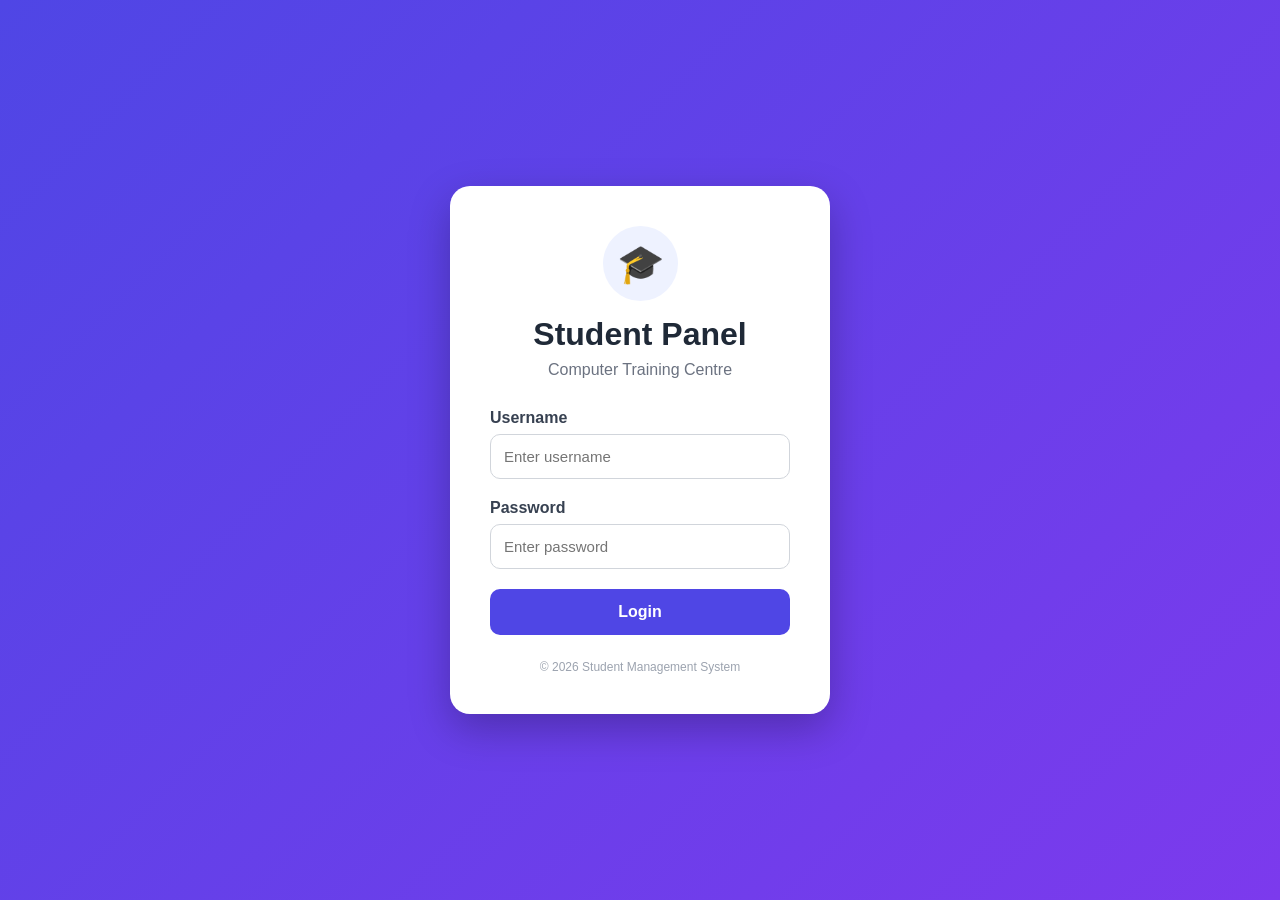
==== index.html @ 35dfce0e "Add files via upload" ====
<!DOCTYPE html>
<html lang="en">
<head>
    <meta charset="UTF-8">
    <meta name="viewport" content="width=device-width, initial-scale=1.0">
    <title>Student Panel - Login</title>

    <link rel="stylesheet" href="style.css">
</head>

<body>

    <div class="login-container">

        <div class="login-box">

            <div class="logo">
                🎓
            </div>

            <h1>Student Panel</h1>
            <p class="subtitle">Computer Training Centre</p>

            <form id="loginForm">

                <label>Username</label>
                <input
                    type="text"
                    id="username"
                    placeholder="Enter username"
                    required
                >

                <label>Password</label>
                <input
                    type="password"
                    id="password"
                    placeholder="Enter password"
                    required
                >

                <button type="submit">Login</button>

            </form>

            <p id="message"></p>

            <div class="footer">
                © 2026 Student Management System
            </div>

        </div>

    </div>

    <script src="script.js"></script>

</body>
</html>
---- style.css ----
* {
    margin: 0;
    padding: 0;
    box-sizing: border-box;
}

body {
    font-family: Arial, sans-serif;
    background: linear-gradient(135deg, #4f46e5, #7c3aed);
    min-height: 100vh;
}

.login-container {
    min-height: 100vh;
    display: flex;
    justify-content: center;
    align-items: center;
    padding: 20px;
}

.login-box {
    width: 380px;
    background: white;
    padding: 40px;
    border-radius: 20px;
    box-shadow: 0 15px 40px rgba(0, 0, 0, 0.25);
}

.logo {
    width: 75px;
    height: 75px;
    margin: 0 auto 15px;
    background: #eef2ff;
    border-radius: 50%;
    display: flex;
    justify-content: center;
    align-items: center;
    font-size: 38px;
}

h1 {
    text-align: center;
    color: #1f2937;
    margin-bottom: 8px;
}

.subtitle {
    text-align: center;
    color: #6b7280;
    margin-bottom: 30px;
}

label {
    display: block;
    margin-bottom: 7px;
    color: #374151;
    font-weight: bold;
}

input {
    width: 100%;
    padding: 13px;
    margin-bottom: 20px;
    border: 1px solid #d1d5db;
    border-radius: 10px;
    font-size: 15px;
    outline: none;
}

input:focus {
    border-color: #4f46e5;
}

button {
    width: 100%;
    padding: 14px;
    border: none;
    border-radius: 10px;
    background: #4f46e5;
    color: white;
    font-size: 16px;
    font-weight: bold;
    cursor: pointer;
}

button:hover {
    background: #4338ca;
}

#message {
    text-align: center;
    margin-top: 15px;
    font-weight: bold;
}

.footer {
    text-align: center;
    margin-top: 25px;
    color: #9ca3af;
    font-size: 12px;
}
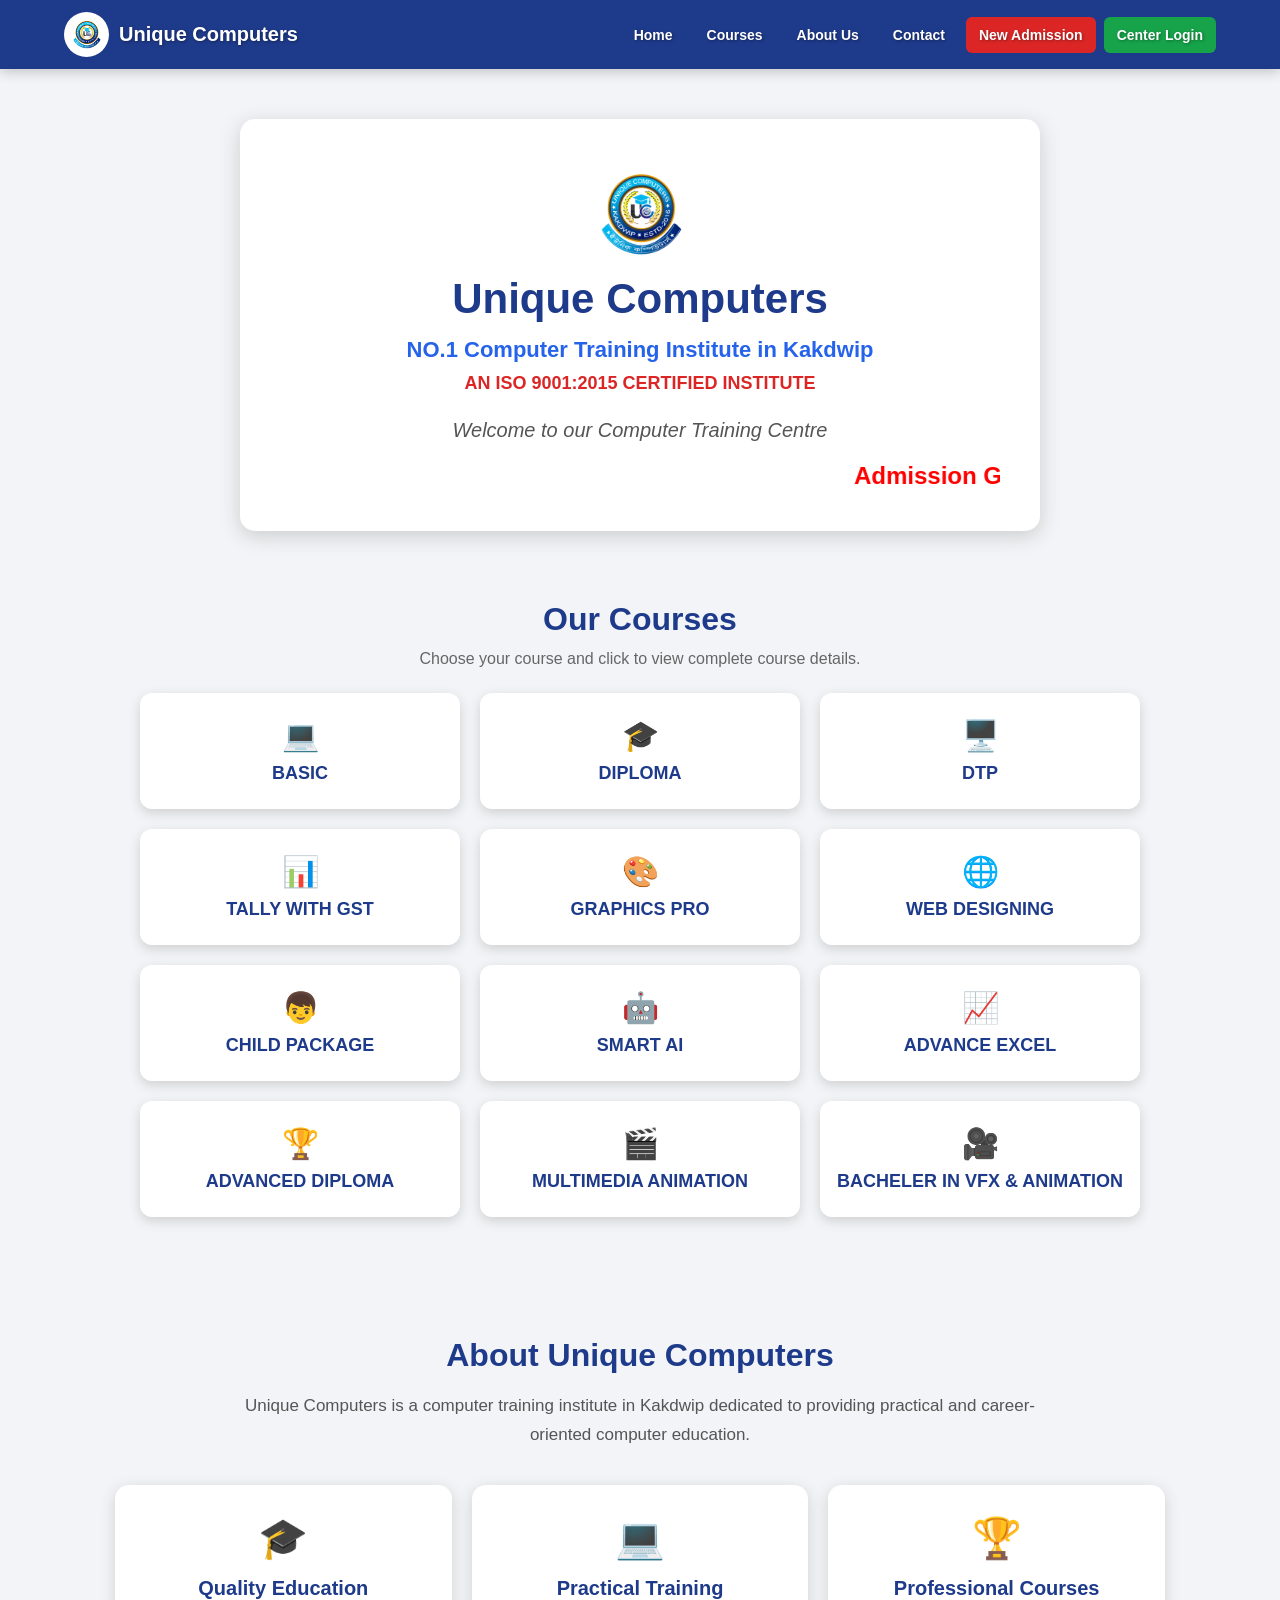
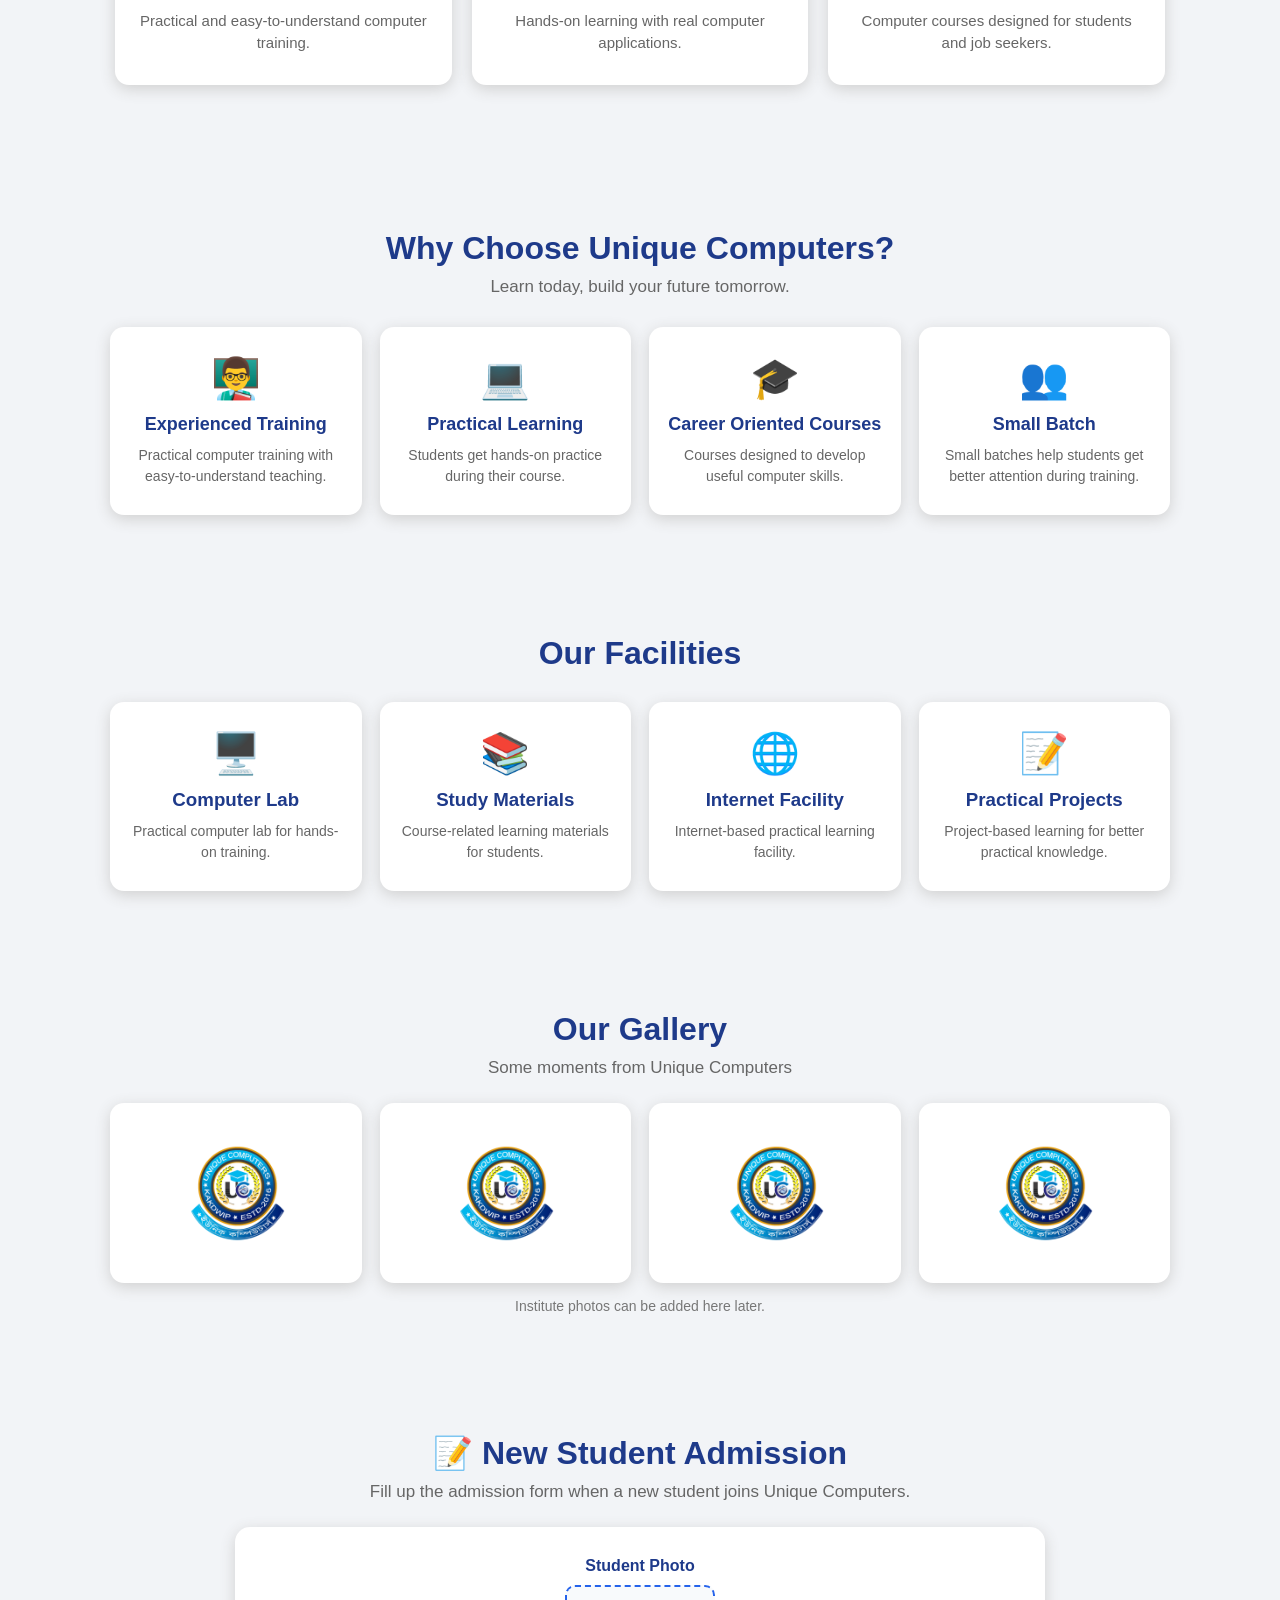
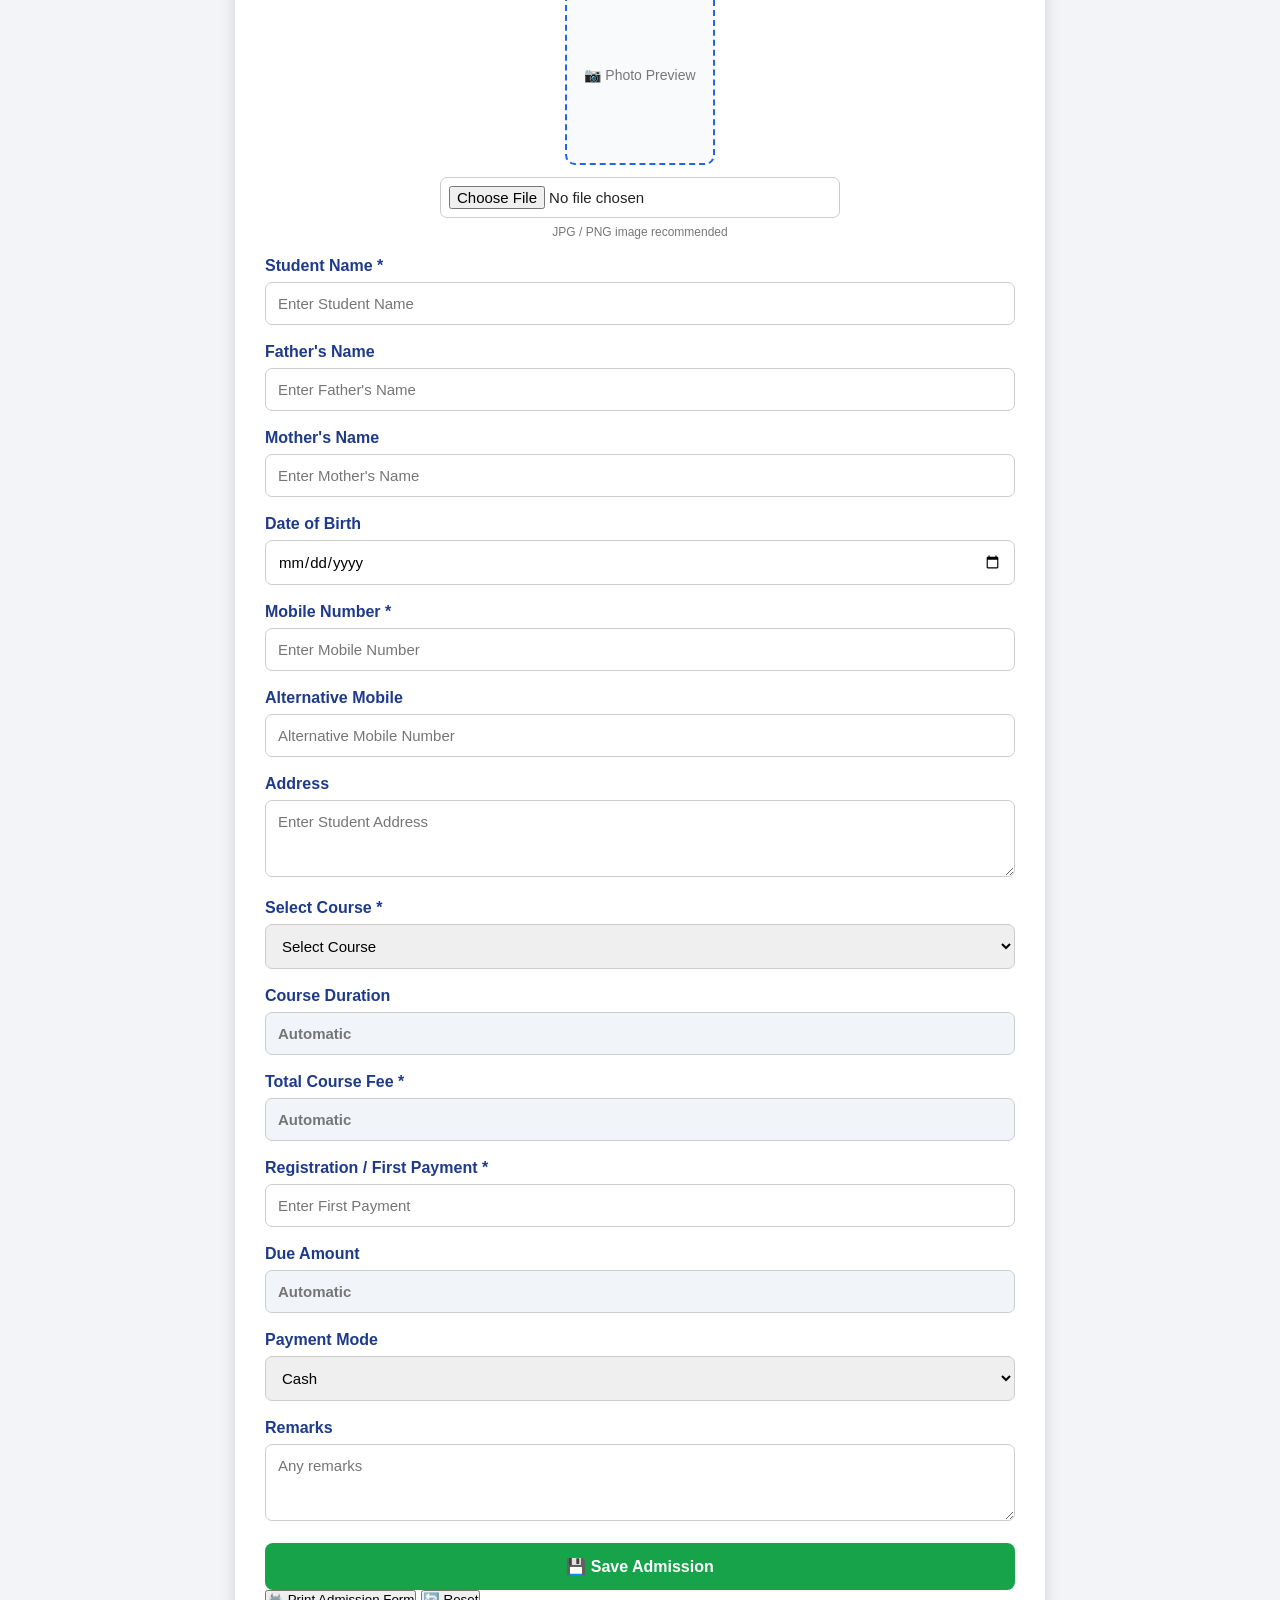
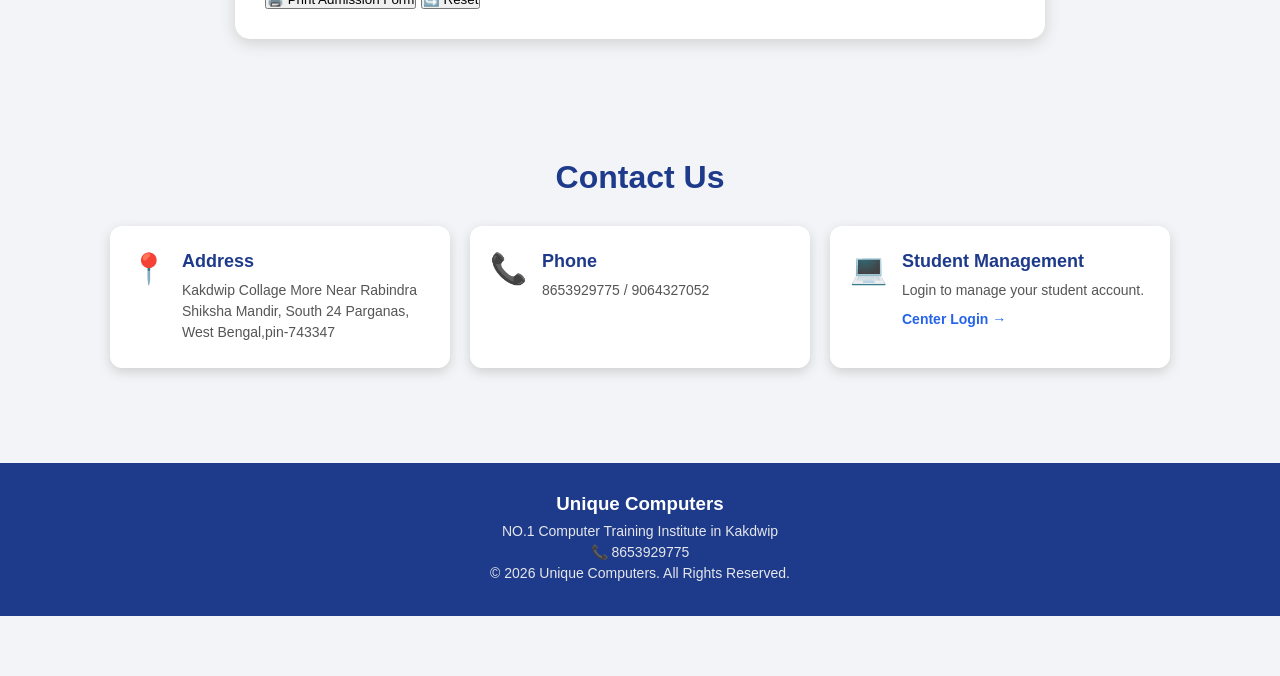
==== commit cc92380f: "Add files via upload" ====
--- a/index.html
+++ b/index.html
@@ -1,59 +1,1592 @@
 <!DOCTYPE html>
+
 <html lang="en">
+
 <head>
-    <meta charset="UTF-8">
-    <meta name="viewport" content="width=device-width, initial-scale=1.0">
-    <title>Student Panel - Login</title>
-
-    <link rel="stylesheet" href="style.css">
+
+<meta charset="UTF-8">
+
+<meta name="viewport"
+      content="width=device-width, initial-scale=1.0">
+
+<title>Unique Computers</title>
+
+<link rel="stylesheet" href="style.css">
+
 </head>
 
 <body>
 
-    <div class="login-container">
-
-        <div class="login-box">
-
-            <div class="logo">
+
+<!-- =================================================
+     NAVIGATION BAR
+================================================= -->
+
+<nav class="main-navbar">
+
+    <div class="nav-logo">
+
+        <img src="logo.png"
+             alt="Unique Computers Logo">
+
+        <span>
+            Unique Computers
+        </span>
+
+    </div>
+
+
+    <div class="nav-menu">
+
+        <a href="#home">
+            Home
+        </a>
+
+        <a href="#courses">
+            Courses
+        </a>
+
+        <a href="#about">
+            About Us
+        </a>
+
+        <a href="#contact">
+            Contact
+        </a>
+
+        <a href="#admission"
+           class="admission-nav-btn">
+
+            New Admission
+
+        </a>
+
+        <a href="dashboard.html"
+           class="student-login-btn">
+
+            Center Login
+
+        </a>
+
+    </div>
+
+</nav>
+
+
+
+<!-- =================================================
+     HOME / WELCOME SECTION
+================================================= -->
+
+<section id="home">
+
+    <div class="welcome-box">
+
+        <img src="logo.png"
+             alt="Unique Computers Logo"
+             class="logo">
+
+        <h1>
+            Unique Computers
+        </h1>
+
+        <h2>
+            NO.1 Computer Training Institute in Kakdwip
+        </h2>
+
+        <h3>
+            AN ISO 9001:2015 CERTIFIED INSTITUTE
+        </h3>
+
+        <p>
+            Welcome to our Computer Training Centre
+        </p>
+
+        <div class="admission">
+
+            <marquee>
+                Admission Going On Session (2026-2027)
+            </marquee>
+
+        </div>
+
+    </div>
+
+</section>
+
+
+
+<!-- =================================================
+     COURSES SECTION
+================================================= -->
+
+<section id="courses"
+         class="courses-section">
+
+    <h2 class="courses-title">
+        Our Courses
+    </h2>
+
+    <p class="section-subtitle">
+
+        Choose your course and click to view
+        complete course details.
+
+    </p>
+
+
+    <div class="course-container">
+
+
+        <!-- 1. BASIC -->
+
+        <div class="course-card"
+             onclick="showCourseDetails('basic')">
+
+            <span class="course-icon">
+                💻
+            </span>
+
+            BASIC
+
+        </div>
+
+
+        <!-- 2. DIPLOMA -->
+
+        <div class="course-card"
+             onclick="showCourseDetails('diploma')">
+
+            <span class="course-icon">
                 🎓
-            </div>
-
-            <h1>Student Panel</h1>
-            <p class="subtitle">Computer Training Centre</p>
-
-            <form id="loginForm">
-
-                <label>Username</label>
-                <input
-                    type="text"
-                    id="username"
-                    placeholder="Enter username"
-                    required
-                >
-
-                <label>Password</label>
-                <input
-                    type="password"
-                    id="password"
-                    placeholder="Enter password"
-                    required
-                >
-
-                <button type="submit">Login</button>
-
-            </form>
-
-            <p id="message"></p>
-
-            <div class="footer">
-                © 2026 Student Management System
-            </div>
-
-        </div>
-
-    </div>
-
-    <script src="script.js"></script>
+            </span>
+
+            DIPLOMA
+
+        </div>
+
+
+        <!-- 3. DTP -->
+
+        <div class="course-card"
+             onclick="showCourseDetails('dtp')">
+
+            <span class="course-icon">
+                🖥️
+            </span>
+
+            DTP
+
+        </div>
+
+
+        <!-- 4. TALLY -->
+
+        <div class="course-card"
+             onclick="showCourseDetails('tally')">
+
+            <span class="course-icon">
+                📊
+            </span>
+
+            TALLY WITH GST
+
+        </div>
+
+
+        <!-- 5. GRAPHICS -->
+
+        <div class="course-card"
+             onclick="showCourseDetails('graphics')">
+
+            <span class="course-icon">
+                🎨
+            </span>
+
+            GRAPHICS PRO
+
+        </div>
+
+
+        <!-- 6. WEB DESIGNING -->
+
+        <div class="course-card"
+             onclick="showCourseDetails('web')">
+
+            <span class="course-icon">
+                🌐
+            </span>
+
+            WEB DESIGNING
+
+        </div>
+
+
+        <!-- 7. CHILD PACKAGE -->
+
+        <div class="course-card"
+             onclick="showCourseDetails('child')">
+
+            <span class="course-icon">
+                👦
+            </span>
+
+            CHILD PACKAGE
+
+        </div>
+
+
+        <!-- 8. SMART AI -->
+
+        <div class="course-card"
+             onclick="showCourseDetails('smart')">
+
+            <span class="course-icon">
+                🤖
+            </span>
+
+            SMART AI
+
+        </div>
+
+
+        <!-- 9. ADVANCE EXCEL -->
+
+        <div class="course-card"
+             onclick="showCourseDetails('advance-excel')">
+
+            <span class="course-icon">
+                📈
+            </span>
+
+            ADVANCE EXCEL
+
+        </div>
+
+
+        <!-- 10. ADVANCED DIPLOMA -->
+
+        <div class="course-card"
+             onclick="showCourseDetails('advanced')">
+
+            <span class="course-icon">
+                🏆
+            </span>
+
+            ADVANCED DIPLOMA
+
+        </div>
+
+
+        <!-- 11. MULTIMEDIA -->
+
+        <div class="course-card"
+             onclick="showCourseDetails('multimedia')">
+
+            <span class="course-icon">
+                🎬
+            </span>
+
+            MULTIMEDIA ANIMATION
+
+        </div>
+
+
+        <!-- 12. VFX -->
+
+        <div class="course-card"
+             onclick="showCourseDetails('vfx')">
+
+            <span class="course-icon">
+                🎥
+            </span>
+
+            BACHELER IN VFX & ANIMATION
+
+        </div>
+
+
+    </div>
+
+</section>
+
+
+
+<!-- =================================================
+     ABOUT US
+================================================= -->
+
+<section id="about"
+         class="about-section">
+
+    <h2>
+        About Unique Computers
+    </h2>
+
+    <p>
+
+        Unique Computers is a computer training
+        institute in Kakdwip dedicated to providing
+        practical and career-oriented computer education.
+
+    </p>
+
+
+    <div class="about-box-container">
+
+
+        <div class="about-box">
+
+            <div class="about-icon">
+                🎓
+            </div>
+
+            <h3>
+                Quality Education
+            </h3>
+
+            <p>
+                Practical and easy-to-understand
+                computer training.
+            </p>
+
+        </div>
+
+
+        <div class="about-box">
+
+            <div class="about-icon">
+                💻
+            </div>
+
+            <h3>
+                Practical Training
+            </h3>
+
+            <p>
+                Hands-on learning with real
+                computer applications.
+            </p>
+
+        </div>
+
+
+        <div class="about-box">
+
+            <div class="about-icon">
+                🏆
+            </div>
+
+            <h3>
+                Professional Courses
+            </h3>
+
+            <p>
+                Computer courses designed for
+                students and job seekers.
+            </p>
+
+        </div>
+
+
+    </div>
+
+</section>
+
+
+
+<!-- =================================================
+     WHY CHOOSE US
+================================================= -->
+
+<section class="why-section">
+
+    <h2>
+        Why Choose Unique Computers?
+    </h2>
+
+    <p class="why-subtitle">
+
+        Learn today, build your future tomorrow.
+
+    </p>
+
+
+    <div class="why-container">
+
+
+        <div class="why-card">
+
+            <div class="why-icon">
+                👨‍🏫
+            </div>
+
+            <h3>
+                Experienced Training
+            </h3>
+
+            <p>
+                Practical computer training with
+                easy-to-understand teaching.
+            </p>
+
+        </div>
+
+
+        <div class="why-card">
+
+            <div class="why-icon">
+                💻
+            </div>
+
+            <h3>
+                Practical Learning
+            </h3>
+
+            <p>
+                Students get hands-on practice
+                during their course.
+            </p>
+
+        </div>
+
+
+        <div class="why-card">
+
+            <div class="why-icon">
+                🎓
+            </div>
+
+            <h3>
+                Career Oriented Courses
+            </h3>
+
+            <p>
+                Courses designed to develop
+                useful computer skills.
+            </p>
+
+        </div>
+
+
+        <div class="why-card">
+
+            <div class="why-icon">
+                👥
+            </div>
+
+            <h3>
+                Small Batch
+            </h3>
+
+            <p>
+                Small batches help students get
+                better attention during training.
+            </p>
+
+        </div>
+
+
+    </div>
+
+</section>
+
+
+
+<!-- =================================================
+     INSTITUTE FACILITIES
+================================================= -->
+
+<section class="facility-section">
+
+    <h2>
+        Our Facilities
+    </h2>
+
+
+    <div class="facility-container">
+
+
+        <div class="facility-card">
+
+            <div class="facility-icon">
+                🖥️
+            </div>
+
+            <h3>
+                Computer Lab
+            </h3>
+
+            <p>
+                Practical computer lab for
+                hands-on training.
+            </p>
+
+        </div>
+
+
+        <div class="facility-card">
+
+            <div class="facility-icon">
+                📚
+            </div>
+
+            <h3>
+                Study Materials
+            </h3>
+
+            <p>
+                Course-related learning
+                materials for students.
+            </p>
+
+        </div>
+
+
+        <div class="facility-card">
+
+            <div class="facility-icon">
+                🌐
+            </div>
+
+            <h3>
+                Internet Facility
+            </h3>
+
+            <p>
+                Internet-based practical
+                learning facility.
+            </p>
+
+        </div>
+
+
+        <div class="facility-card">
+
+            <div class="facility-icon">
+                📝
+            </div>
+
+            <h3>
+                Practical Projects
+            </h3>
+
+            <p>
+                Project-based learning for
+                better practical knowledge.
+            </p>
+
+        </div>
+
+
+    </div>
+
+</section>
+
+
+
+<!-- =================================================
+     GALLERY
+================================================= -->
+
+<section class="gallery-section">
+
+    <h2>
+        Our Gallery
+    </h2>
+
+    <p class="gallery-subtitle">
+
+        Some moments from Unique Computers
+
+    </p>
+
+
+    <div class="gallery-container">
+
+
+        <div class="gallery-box">
+
+            <img src="logo.png"
+                 alt="Unique Computers">
+
+        </div>
+
+
+        <div class="gallery-box">
+
+            <img src="logo.png"
+                 alt="Unique Computers">
+
+        </div>
+
+
+        <div class="gallery-box">
+
+            <img src="logo.png"
+                 alt="Unique Computers">
+
+        </div>
+
+
+        <div class="gallery-box">
+
+            <img src="logo.png"
+                 alt="Unique Computers">
+
+        </div>
+
+
+    </div>
+
+
+    <p class="gallery-note">
+
+        Institute photos can be added here later.
+
+    </p>
+
+</section>
+
+
+
+<!-- =================================================
+     NEW STUDENT ADMISSION
+================================================= -->
+
+<section id="admission"
+         class="enquiry-form-section">
+
+
+    <h2>
+        📝 New Student Admission
+    </h2>
+
+
+    <p>
+
+        Fill up the admission form when a new
+        student joins Unique Computers.
+
+    </p>
+
+
+    <form id="admissionForm"
+          class="enquiry-form"
+          onsubmit="event.preventDefault(); saveAdmission();">
+
+
+        <!-- STUDENT PHOTO -->
+
+        <div class="form-group photo-upload-group">
+
+            <label>
+                Student Photo
+            </label>
+
+            <div class="photo-upload-box">
+
+                <img id="studentPhotoPreview"
+                     src=""
+                     alt="Student Photo Preview"
+                     style="display:none;">
+
+                <span id="photoUploadText">
+                    📷 Photo Preview
+                </span>
+
+            </div>
+
+            <input type="file"
+                   id="studentPhoto"
+                   accept="image/*"
+                   onchange="previewStudentPhoto(event); updatePrintPhoto();">
+
+            <small>
+                JPG / PNG image recommended
+            </small>
+
+        </div>
+
+
+
+        <!-- STUDENT NAME -->
+
+        <div class="form-group">
+
+            <label for="admissionName">
+                Student Name *
+            </label>
+
+            <input type="text"
+                   id="admissionName"
+                   placeholder="Enter Student Name"
+                   required>
+
+        </div>
+
+
+
+        <!-- FATHER NAME -->
+
+        <div class="form-group">
+
+            <label for="fatherName">
+                Father's Name
+            </label>
+
+            <input type="text"
+                   id="fatherName"
+                   placeholder="Enter Father's Name">
+
+        </div>
+
+
+
+        <!-- MOTHER NAME -->
+
+        <div class="form-group">
+
+            <label for="motherName">
+                Mother's Name
+            </label>
+
+            <input type="text"
+                   id="motherName"
+                   placeholder="Enter Mother's Name">
+
+        </div>
+
+
+
+        <!-- DOB -->
+
+        <div class="form-group">
+
+            <label for="dateOfBirth">
+                Date of Birth
+            </label>
+
+            <input type="date"
+                   id="dateOfBirth">
+
+        </div>
+
+
+
+        <!-- MOBILE -->
+
+        <div class="form-group">
+
+            <label for="admissionMobile">
+                Mobile Number *
+            </label>
+
+            <input type="tel"
+                   id="admissionMobile"
+                   maxlength="10"
+                   pattern="[0-9]{10}"
+                   placeholder="Enter Mobile Number"
+                   required>
+
+        </div>
+
+
+
+        <!-- ALTERNATIVE MOBILE -->
+
+        <div class="form-group">
+
+            <label for="alternativeMobile">
+                Alternative Mobile
+            </label>
+
+            <input type="tel"
+                   id="alternativeMobile"
+                   maxlength="10"
+                   pattern="[0-9]{10}"
+                   placeholder="Alternative Mobile Number">
+
+        </div>
+
+
+
+        <!-- ADDRESS -->
+
+        <div class="form-group form-full">
+
+            <label for="studentAddress">
+                Address
+            </label>
+
+            <textarea id="studentAddress"
+                      rows="3"
+                      placeholder="Enter Student Address"></textarea>
+
+        </div>
+
+
+
+        <!-- COURSE -->
+
+        <div class="form-group">
+
+            <label for="admissionCourse">
+                Select Course *
+            </label>
+
+            <select id="admissionCourse"
+                    onchange="updateAdmissionCourseDetails()"
+                    required>
+
+                <option value="">
+                    Select Course
+                </option>
+
+                <option value="BASIC">
+                    BASIC
+                </option>
+
+                <option value="DIPLOMA IN INFORMATION TECHNOLOGY (DIT)">
+                    DIPLOMA
+                </option>
+
+                <option value="DTP">
+                    DTP
+                </option>
+
+                <option value="TALLY WITH GST">
+                    TALLY WITH GST
+                </option>
+
+                <option value="GRAPHICS PRO">
+                    GRAPHICS PRO
+                </option>
+
+                <option value="WEB DESIGNING">
+                    WEB DESIGNING
+                </option>
+
+                <option value="CHILD PACKAGE">
+                    CHILD PACKAGE
+                </option>
+
+                <option value="SMART AI">
+                    SMART AI
+                </option>
+
+                <option value="ADVANCE EXCEL">
+                    ADVANCE EXCEL
+                </option>
+
+                <option value="ADVANCED DIPLOMA">
+                    ADVANCED DIPLOMA
+                </option>
+
+                <option value="MULTIMEDIA ANIMATION - PACKAGE 1 (1 YEAR)">
+                    MULTIMEDIA ANIMATION - PACKAGE 1 (1 YEAR)
+                </option>
+
+                <option value="MULTIMEDIA ANIMATION - PACKAGE 2 (2 YEAR)">
+                    MULTIMEDIA ANIMATION - PACKAGE 2 (2 YEAR)
+                </option>
+
+                <option value="VFX - PACKAGE 3 (3 YEAR)">
+                    VFX - PACKAGE 3 (3 YEAR)
+                </option>
+
+            </select>
+
+        </div>
+
+
+
+        <!-- COURSE DURATION -->
+
+        <div class="form-group">
+
+            <label for="admissionDuration">
+                Course Duration
+            </label>
+
+            <input type="text"
+                   id="admissionDuration"
+                   placeholder="Automatic"
+                   readonly>
+
+        </div>
+
+
+
+        <!-- TOTAL FEE -->
+
+        <div class="form-group">
+
+            <label for="admissionTotalFee">
+                Total Course Fee *
+            </label>
+
+            <input type="number"
+                   id="admissionTotalFee"
+                   min="0"
+                   placeholder="Automatic"
+                   oninput="updateAdmissionDue()"
+                   readonly>
+
+        </div>
+
+
+
+        <!-- FIRST PAYMENT -->
+
+        <div class="form-group">
+
+            <label for="admissionPayment">
+                Registration / First Payment *
+            </label>
+
+            <input type="number"
+                   id="admissionPayment"
+                   min="0"
+                   placeholder="Enter First Payment"
+                   oninput="updateAdmissionDue()"
+                   required>
+
+        </div>
+
+
+
+        <!-- DUE -->
+
+        <div class="form-group">
+
+            <label for="admissionDue">
+                Due Amount
+            </label>
+
+            <input type="number"
+                   id="admissionDue"
+                   placeholder="Automatic"
+                   readonly>
+
+        </div>
+
+
+
+        <!-- PAYMENT MODE -->
+
+        <div class="form-group">
+
+            <label for="paymentMode">
+                Payment Mode
+            </label>
+
+            <select id="paymentMode">
+
+                <option value="Cash">
+                    Cash
+                </option>
+
+                <option value="UPI">
+                    UPI
+                </option>
+
+                <option value="Other">
+                    Other
+                </option>
+
+            </select>
+
+        </div>
+
+
+
+        <!-- REMARKS -->
+
+        <div class="form-group form-full">
+
+            <label for="admissionRemarks">
+                Remarks
+            </label>
+
+            <textarea id="admissionRemarks"
+                      rows="3"
+                      placeholder="Any remarks"></textarea>
+
+        </div>
+
+
+
+        <!-- BUTTONS -->
+
+        <div class="admission-button-container">
+
+
+            <button type="submit"
+                    id="saveAdmissionBtn"
+                    class="enquiry-submit-btn">
+
+                💾 Save Admission
+
+            </button>
+
+
+            <button type="button"
+                    class="print-admission-btn"
+                    onclick="prepareAdmissionPrint()">
+
+                🖨️ Print Admission Form
+
+            </button>
+
+
+            <button type="button"
+                    class="reset-admission-btn"
+                    onclick="resetAdmissionForm()">
+
+                🔄 Reset
+
+            </button>
+
+
+        </div>
+
+
+    </form>
+
+
+</section>
+
+
+
+<!-- =================================================
+     CONTACT SECTION
+================================================= -->
+
+<section id="contact"
+         class="contact-section">
+
+
+    <h2>
+        Contact Us
+    </h2>
+
+
+    <div class="contact-container">
+
+
+        <div class="contact-item">
+
+            <span>
+                📍
+            </span>
+
+            <div>
+
+                <h3>
+                    Address
+                </h3>
+
+                <p>
+
+                    Kakdwip Collage More Near Rabindra Shiksha Mandir, South 24 Parganas,
+                    West Bengal,pin-743347
+
+                </p>
+
+            </div>
+
+        </div>
+
+
+        <div class="contact-item">
+
+            <span>
+                📞
+            </span>
+
+            <div>
+
+                <h3>
+                    Phone
+                </h3>
+
+                <p>
+                    8653929775 / 9064327052
+                </p>
+
+            </div>
+
+        </div>
+
+
+        <div class="contact-item">
+
+            <span>
+                💻
+            </span>
+
+            <div>
+
+                <h3>
+                    Student Management
+                </h3>
+
+                <p>
+
+                    Login to manage your
+                    student account.
+
+                </p>
+
+                <a href="dashboard.html"
+                   class="panel-link">
+
+                    Center Login →
+
+                </a>
+
+            </div>
+
+        </div>
+
+
+    </div>
+
+
+</section>
+
+
+
+<!-- =================================================
+     FOOTER
+================================================= -->
+
+<footer class="main-footer">
+
+
+    <h3>
+        Unique Computers
+    </h3>
+
+
+    <p>
+        NO.1 Computer Training Institute in Kakdwip
+    </p>
+
+
+    <p>
+        📞 8653929775
+    </p>
+
+
+    <p>
+        © 2026 Unique Computers.
+        All Rights Reserved.
+    </p>
+
+
+</footer>
+
+
+
+<!-- =================================================
+     COURSE DETAILS POPUP
+================================================= -->
+
+<div id="courseModal"
+     class="course-modal">
+
+
+    <div class="course-modal-content">
+
+
+        <button class="close-button"
+                onclick="closeCourseDetails()">
+
+            &times;
+
+        </button>
+
+
+        <h2 id="modalCourseTitle"
+            class="modal-title">
+
+            COURSE DETAILS
+
+        </h2>
+
+
+        <div id="courseDetailsContent">
+
+        </div>
+
+
+        <button class="modal-close-btn"
+                onclick="closeCourseDetails()">
+
+            CLOSE
+
+        </button>
+
+
+    </div>
+
+</div>
+
+
+
+<!-- =================================================
+     PRINT AREA
+================================================= -->
+
+<div id="admissionPrintArea"
+     class="admission-print-area">
+
+
+    <!-- PRINT HEADER -->
+
+    <div class="print-header">
+
+       <center> <img src="logo.png"width="100px"
+             alt="Unique Computers"></center>
+
+        <div>
+
+            <h1>
+                <center>UNIQUE COMPUTERS</center>
+            </h1>
+
+            <p>
+                NO.1 Computer Training Institute in Kakdwip
+            </p>
+
+            <p>
+                Kakdwip, South 24 Parganas, West Bengal
+            </p>
+
+            <p>
+                Phone: 8653929775
+            </p>
+
+        </div>
+
+    </div>
+
+
+
+    <h2 class="print-title">
+        STUDENT ADMISSION FORM
+    </h2>
+
+
+
+    <!-- ADMISSION INFORMATION -->
+
+    <div class="print-admission-info">
+
+        <div>
+            <strong>Admission No:</strong>
+            <span id="printAdmissionNo">—</span>
+        </div>
+
+        <div>
+            <strong>Student ID:</strong>
+            <span id="printStudentId">—</span>
+        </div>
+
+        <div>
+            <strong>Admission Date:</strong>
+            <span id="printAdmissionDate">—</span>
+        </div>
+
+    </div>
+
+
+
+    <!-- STUDENT PHOTO -->
+
+    <div class="print-photo-box">
+
+        <img id="printStudentPhoto"
+             src=""
+             alt="Student Photo"
+             style="display:none;">
+
+    </div>
+
+
+
+    <!-- STUDENT DETAILS -->
+
+    <table class="print-student-table">
+
+        <tr>
+            <th>Student Name</th>
+            <td id="printStudentName">—</td>
+        </tr>
+
+        <tr>
+            <th>Father's Name</th>
+            <td id="printFatherName">—</td>
+        </tr>
+
+        <tr>
+            <th>Mother's Name</th>
+            <td id="printMotherName">—</td>
+        </tr>
+
+        <tr>
+            <th>Date of Birth</th>
+            <td id="printDOB">—</td>
+        </tr>
+
+        <tr>
+            <th>Mobile Number</th>
+            <td id="printMobile">—</td>
+        </tr>
+
+        <tr>
+            <th>Alternative Mobile</th>
+            <td id="printAlternativeMobile">—</td>
+        </tr>
+
+        <tr>
+            <th>Address</th>
+            <td id="printAddress">—</td>
+        </tr>
+
+        <tr>
+            <th>Course</th>
+            <td id="printCourse">—</td>
+        </tr>
+
+        <tr>
+            <th>Course Duration</th>
+            <td id="printDuration">—</td>
+        </tr>
+
+    </table>
+
+
+
+    <!-- FEE DETAILS -->
+
+    <h3 class="print-fee-heading">
+        FEE DETAILS
+    </h3>
+
+
+
+    <table class="print-fee-table">
+
+        <tr>
+
+            <th>
+                Total Course Fee
+            </th>
+
+            <td id="printTotalFee">
+                ₹0
+            </td>
+
+        </tr>
+
+
+        <tr>
+
+            <th>
+                Registration / First Payment
+            </th>
+
+            <td id="printFirstPayment">
+                ₹0
+            </td>
+
+        </tr>
+
+
+        <tr>
+
+            <th>
+                Due Amount
+            </th>
+
+            <td id="printDue">
+                ₹0
+            </td>
+
+        </tr>
+
+
+        <tr>
+
+            <th>
+                Payment Mode
+            </th>
+
+            <td id="printPaymentMode">
+                —
+            </td>
+
+        </tr>
+
+    </table>
+
+
+
+    <!-- REMARKS -->
+
+    <div class="print-remarks">
+
+        <strong>
+            Remarks:
+        </strong>
+
+        <span id="printRemarks">
+            —
+        </span>
+
+    </div>
+
+
+
+    <!-- DECLARATION -->
+
+    <div class="print-declaration">
+
+        <p>
+            I hereby confirm that the information
+            provided above is correct.
+        </p>
+
+    </div>
+
+
+
+    <!-- =================================================
+         RULES & REGULATIONS
+    ================================================= -->
+
+    <div class="print-rules">
+
+        <h3>
+            Rules &amp; Regulations
+        </h3>
+
+
+        <ul>
+
+            <li>
+                Fees must be paid on or before the
+                specified due date of every month.
+            </li>
+
+            <li>
+                Students must strictly maintain discipline
+                and attend classes regularly. Minimum
+                80% attendance is required.
+            </li>
+
+            <li>
+                Fees once paid are strictly non-refundable
+                and non-transferable under any circumstances.
+            </li>
+
+            <li>
+                The institution reserves the right to cancel
+                admission in case of major misconduct or
+                prolonged unauthorized absence.
+            </li>
+
+        </ul>
+
+    </div>
+
+
+
+    <!-- =================================================
+         THREE SIGNATURES
+    ================================================= -->
+
+    <div class="print-signature three-signatures">
+
+
+        <div class="signature-box">
+
+            <div class="signature-space">
+            </div>
+
+            <div class="signature-line">
+                ______________________
+            </div>
+
+            <strong>
+                Signature of Student
+            </strong>
+
+        </div>
+
+
+
+        <div class="signature-box">
+
+            <div class="signature-space">
+            </div>
+
+            <div class="signature-line">
+                ______________________
+            </div>
+
+            <strong>
+                Signature of Guardian
+            </strong>
+
+        </div>
+
+
+
+        <div class="signature-box">
+
+            <div class="signature-space">
+            </div>
+
+            <div class="signature-line">
+                ______________________
+            </div>
+
+            <strong>
+                Authorized Signature
+            </strong>
+
+        </div>
+
+
+    </div>
+
+
+
+    <!-- PRINT FOOTER -->
+
+    <div class="print-footer">
+
+        Unique Computers | Kakdwip |
+        Phone: 8653929775
+
+    </div>
+
+
+</div>
+
+
+
+<!-- =================================================
+     JAVASCRIPT
+================================================= -->
+
+<script src="script.js"></script>
+
 
 </body>
+
 </html>
--- a/style.css
+++ b/style.css
@@ -1,101 +1,2829 @@
+/* =====================================================
+   RESET
+===================================================== */
+
 * {
     margin: 0;
     padding: 0;
     box-sizing: border-box;
 }
 
+
+/* =====================================================
+   BODY
+===================================================== */
+
 body {
     font-family: Arial, sans-serif;
-    background: linear-gradient(135deg, #4f46e5, #7c3aed);
-    min-height: 100vh;
-}
-
-.login-container {
-    min-height: 100vh;
+    background: #f2f4f7;
+    color: #222;
+    text-align: center;
+    padding-bottom: 60px;
+}
+
+
+/* =====================================================
+   NAVIGATION BAR
+===================================================== */
+
+.main-navbar {
+    width: 100%;
+    background: #1e3a8a;
+    padding: 12px 5%;
+
     display: flex;
+    align-items: center;
+    justify-content: space-between;
+
+    position: sticky;
+    top: 0;
+    z-index: 5000;
+
+    box-shadow: 0 3px 12px rgba(0, 0, 0, 0.2);
+}
+
+
+/* LOGO + NAME */
+
+.nav-logo {
+    display: flex;
+    align-items: center;
+    gap: 10px;
+
+    color: #ffffff;
+    font-size: 20px;
+    font-weight: bold;
+}
+
+
+.nav-logo span {
+    color: #ffffff !important;
+
+    text-shadow:
+        1px 1px 3px rgba(0, 0, 0, 0.35);
+}
+
+
+.nav-logo img {
+    width: 45px;
+    height: 45px;
+
+    object-fit: contain;
+
+    background: white;
+    border-radius: 50%;
+    padding: 2px;
+}
+
+
+/* NAVIGATION MENU */
+
+.nav-menu {
+    display: flex;
+    align-items: center;
+    gap: 8px;
+}
+
+
+.nav-menu a {
+    color: #ffffff !important;
+
+    text-decoration: none;
+
+    padding: 10px 13px;
+
+    border-radius: 6px;
+
+    font-size: 14px;
+    font-weight: bold;
+
+    background: transparent;
+
+    text-shadow:
+        1px 1px 3px rgba(0, 0, 0, 0.35);
+
+    transition: 0.3s;
+}
+
+
+.nav-menu a:hover {
+    color: #ffffff !important;
+    background: #2563eb;
+}
+
+
+/* ADMISSION BUTTON */
+
+.nav-menu .admission-nav-btn {
+    color: #ffffff !important;
+    background: #dc2626;
+}
+
+
+.nav-menu .admission-nav-btn:hover {
+    background: #b91c1c;
+}
+
+
+/* STUDENT LOGIN */
+
+.nav-menu .student-login-btn {
+    color: #ffffff !important;
+    background: #16a34a;
+}
+
+
+.nav-menu .student-login-btn:hover {
+    background: #15803d;
+}
+
+
+/* =====================================================
+   HOME SECTION
+===================================================== */
+
+#home {
+    padding-top: 50px;
+    padding-bottom: 20px;
+}
+
+
+.welcome-box {
+    width: 80%;
+    max-width: 800px;
+
+    margin: auto;
+
+    background: white;
+
+    padding: 35px 40px;
+
+    border-radius: 15px;
+
+    box-shadow:
+        0 5px 20px #cccccc;
+}
+
+
+/* MAIN LOGO */
+
+.logo {
+    width: 120px;
+    height: auto;
+
+    display: block;
+
+    margin: 0 auto 2px auto;
+}
+
+
+/* MAIN HEADING */
+
+h1 {
+    color: #1e3a8a;
+
+    font-size: 42px;
+
+    margin: 0 0 15px 0;
+
+    line-height: 1.1;
+}
+
+
+/* HOME SUB HEADING */
+
+.welcome-box h2 {
+    color: #2563eb;
+
+    font-size: 22px;
+
+    margin: 0 0 10px 0;
+}
+
+
+.welcome-box h3 {
+    color: #dc2626;
+
+    font-size: 18px;
+
+    margin: 0 0 25px 0;
+}
+
+
+.welcome-box p {
+    color: #555555;
+
+    font-size: 20px;
+
+    font-style: italic;
+}
+
+
+/* ADMISSION MARQUEE */
+
+.admission {
+    color: red;
+
+    font-size: 24px;
+
+    font-weight: bold;
+
+    margin-top: 20px;
+}
+
+
+/* =====================================================
+   COURSES
+===================================================== */
+
+.courses-section {
+    width: 90%;
+    max-width: 1000px;
+
+    margin: 50px auto 0 auto;
+}
+
+
+.courses-title {
+    color: #1e3a8a;
+
+    font-size: 32px;
+
+    margin-bottom: 12px;
+}
+
+
+.section-subtitle {
+    margin-bottom: 25px;
+
+    color: #666666;
+
+    font-size: 16px;
+
+    font-style: normal;
+}
+
+
+/* COURSE GRID */
+
+.course-container {
+    display: grid;
+
+    grid-template-columns:
+        repeat(3, 1fr);
+
+    gap: 20px;
+}
+
+
+/* COURSE CARD */
+
+.course-card {
+    background: white;
+
+    padding: 25px 15px;
+
+    border-radius: 12px;
+
+    font-size: 18px;
+
+    font-weight: bold;
+
+    color: #1e3a8a;
+
+    box-shadow:
+        0 4px 12px #d0d0d0;
+
+    transition: 0.3s;
+
+    cursor: pointer;
+}
+
+
+.course-card:hover {
+    transform:
+        translateY(-5px);
+
+    box-shadow:
+        0 8px 20px #bdbdbd;
+}
+
+
+/* COURSE ICON */
+
+.course-icon {
+    display: block;
+
+    font-size: 30px;
+
+    margin-bottom: 10px;
+}
+
+
+/* =====================================================
+   COURSE POPUP
+===================================================== */
+
+.course-modal {
+    display: none;
+
+    position: fixed;
+
+    top: 0;
+    left: 0;
+
+    width: 100%;
+    height: 100%;
+
+    background:
+        rgba(0, 0, 0, 0.65);
+
+    z-index: 9999;
+
+    padding: 30px 15px;
+
+    overflow-y: auto;
+}
+
+
+.course-modal-content {
+    position: relative;
+
+    width: 90%;
+    max-width: 650px;
+
+    margin: 30px auto;
+
+    background: white;
+
+    padding: 35px;
+
+    border-radius: 18px;
+
+    text-align: left;
+
+    box-shadow:
+        0 10px 40px
+        rgba(0, 0, 0, 0.3);
+
+    animation:
+        popup 0.3s ease;
+}
+
+
+/* POPUP ANIMATION */
+
+@keyframes popup {
+
+    from {
+        transform: scale(0.8);
+        opacity: 0;
+    }
+
+    to {
+        transform: scale(1);
+        opacity: 1;
+    }
+
+}
+
+
+/* POPUP TITLE */
+
+.modal-title {
+    text-align: center;
+
+    color: #1e3a8a;
+
+    font-size: 30px;
+
+    margin-bottom: 25px;
+}
+
+
+/* CLOSE X */
+
+.close-button {
+    position: absolute;
+
+    top: 12px;
+    right: 15px;
+
+    width: 35px;
+    height: 35px;
+
+    border: none;
+
+    border-radius: 50%;
+
+    background: #dc2626;
+
+    color: white;
+
+    font-size: 25px;
+
+    cursor: pointer;
+}
+
+
+/* COURSE INFORMATION */
+
+.course-info {
+    margin-bottom: 22px;
+}
+
+
+.course-info h3 {
+    color: #1e3a8a;
+
+    font-size: 20px;
+
+    margin-bottom: 8px;
+}
+
+
+.course-info p {
+    color: #555;
+
+    font-size: 17px;
+
+    font-style: normal;
+}
+
+
+.course-info ul {
+    padding-left: 25px;
+}
+
+
+.course-info li {
+    color: #444;
+
+    font-size: 16px;
+
+    margin-bottom: 7px;
+}
+
+
+/* FEES BOX */
+
+.course-fees {
+    background: #f0f7ff;
+
+    padding: 20px;
+
+    border-radius: 12px;
+
+    margin-top: 10px;
+}
+
+
+.course-fees h3 {
+    color: #1e3a8a;
+
+    font-size: 21px;
+
+    margin-bottom: 12px;
+}
+
+
+.course-fees p {
+    color: #333;
+
+    font-size: 17px;
+
+    font-style: normal;
+
+    margin-bottom: 8px;
+}
+
+
+.course-fees strong {
+    color: #dc2626;
+}
+
+
+/* POPUP CLOSE BUTTON */
+
+.modal-close-btn {
+    display: block;
+
+    margin: 25px auto 0 auto;
+
+    padding: 12px 35px;
+
+    border: none;
+
+    border-radius: 8px;
+
+    background: #1e3a8a;
+
+    color: white;
+
+    font-size: 16px;
+
+    font-weight: bold;
+
+    cursor: pointer;
+}
+
+
+.modal-close-btn:hover {
+    background: #2563eb;
+}
+
+
+/* =====================================================
+   ABOUT SECTION
+===================================================== */
+
+.about-section {
+    width: 90%;
+    max-width: 1100px;
+
+    margin: 70px auto 0 auto;
+
+    padding: 50px 25px;
+
+    text-align: center;
+}
+
+
+.about-section > h2 {
+    color: #1e3a8a;
+
+    font-size: 32px;
+
+    margin-bottom: 18px;
+}
+
+
+.about-section > p {
+    max-width: 800px;
+
+    margin: auto;
+
+    color: #555;
+
+    font-size: 17px;
+
+    font-style: normal;
+
+    line-height: 1.7;
+}
+
+
+/* ABOUT BOXES */
+
+.about-box-container {
+    margin-top: 35px;
+
+    display: grid;
+
+    grid-template-columns:
+        repeat(3, 1fr);
+
+    gap: 20px;
+}
+
+
+.about-box {
+    background: white;
+
+    padding: 30px 20px;
+
+    border-radius: 14px;
+
+    box-shadow:
+        0 4px 15px #d0d0d0;
+}
+
+
+.about-icon {
+    font-size: 40px;
+
+    margin-bottom: 15px;
+}
+
+
+.about-box h3 {
+    color: #1e3a8a;
+
+    font-size: 20px;
+
+    margin-bottom: 10px;
+}
+
+
+.about-box p {
+    color: #666;
+
+    font-size: 15px;
+
+    font-style: normal;
+
+    line-height: 1.5;
+}
+
+
+/* =====================================================
+   WHY CHOOSE US
+===================================================== */
+
+.why-section {
+    width: 90%;
+    max-width: 1100px;
+
+    margin: 50px auto 0 auto;
+
+    padding: 45px 20px;
+
+    text-align: center;
+}
+
+
+.why-section h2 {
+    color: #1e3a8a;
+
+    font-size: 32px;
+
+    margin-bottom: 10px;
+}
+
+
+.why-subtitle {
+    color: #666;
+
+    font-size: 17px;
+
+    margin-bottom: 30px;
+}
+
+
+.why-container {
+    display: grid;
+
+    grid-template-columns:
+        repeat(4, 1fr);
+
+    gap: 18px;
+}
+
+
+.why-card {
+    background: white;
+
+    padding: 28px 18px;
+
+    border-radius: 14px;
+
+    box-shadow:
+        0 4px 15px #d0d0d0;
+
+    transition: 0.3s;
+}
+
+
+.why-card:hover {
+    transform:
+        translateY(-5px);
+
+    box-shadow:
+        0 8px 20px #c5c5c5;
+}
+
+
+.why-icon {
+    font-size: 40px;
+
+    margin-bottom: 12px;
+}
+
+
+.why-card h3 {
+    color: #1e3a8a;
+
+    font-size: 18px;
+
+    margin-bottom: 10px;
+}
+
+
+.why-card p {
+    color: #666;
+
+    font-size: 14px;
+
+    font-style: normal;
+
+    line-height: 1.5;
+}
+
+
+/* =====================================================
+   FACILITIES
+===================================================== */
+
+.facility-section {
+    width: 90%;
+    max-width: 1100px;
+
+    margin: 30px auto 0 auto;
+
+    padding: 45px 20px;
+
+    text-align: center;
+}
+
+
+.facility-section h2 {
+    color: #1e3a8a;
+
+    font-size: 32px;
+
+    margin-bottom: 25px;
+}
+
+
+.facility-container {
+    display: grid;
+
+    grid-template-columns:
+        repeat(4, 1fr);
+
+    gap: 18px;
+
+    margin-top: 30px;
+}
+
+
+.facility-card {
+    background: white;
+
+    padding: 28px 18px;
+
+    border-radius: 14px;
+
+    box-shadow:
+        0 4px 15px #d0d0d0;
+
+    transition: 0.3s;
+}
+
+
+.facility-card:hover {
+    transform:
+        translateY(-5px);
+
+    box-shadow:
+        0 8px 20px #c5c5c5;
+}
+
+
+.facility-icon {
+    font-size: 40px;
+
+    margin-bottom: 12px;
+}
+
+
+.facility-card h3 {
+    color: #1e3a8a;
+
+    margin-bottom: 10px;
+}
+
+
+.facility-card p {
+    color: #666;
+
+    font-size: 14px;
+
+    font-style: normal;
+
+    line-height: 1.5;
+}
+
+
+/* =====================================================
+   GALLERY
+===================================================== */
+
+.gallery-section {
+    width: 90%;
+    max-width: 1100px;
+
+    margin: 30px auto 0 auto;
+
+    padding: 45px 20px;
+
+    text-align: center;
+}
+
+
+.gallery-section h2 {
+    color: #1e3a8a;
+
+    font-size: 32px;
+
+    margin-bottom: 10px;
+}
+
+
+.gallery-subtitle {
+    color: #666;
+
+    font-size: 17px;
+
+    margin-bottom: 25px;
+}
+
+
+.gallery-container {
+    display: grid;
+
+    grid-template-columns:
+        repeat(4, 1fr);
+
+    gap: 18px;
+
+    margin-top: 25px;
+}
+
+
+.gallery-box {
+    height: 180px;
+
+    background: white;
+
+    border-radius: 14px;
+
+    box-shadow:
+        0 4px 15px #d0d0d0;
+
+    overflow: hidden;
+
+    display: flex;
+
+    align-items: center;
+
     justify-content: center;
+
+    transition: 0.3s;
+}
+
+
+.gallery-box:hover {
+    transform:
+        translateY(-5px);
+
+    box-shadow:
+        0 8px 20px #c5c5c5;
+}
+
+
+.gallery-box img {
+    width: 100%;
+    height: 100%;
+
+    object-fit: contain;
+
+    padding: 20px;
+}
+
+
+.gallery-note {
+    color: #777;
+
+    font-size: 14px;
+
+    margin-top: 15px;
+}
+
+
+/* =====================================================
+   ADMISSION ENQUIRY
+===================================================== */
+
+.admission-section {
+    width: 90%;
+    max-width: 900px;
+
+    margin: 30px auto 0 auto;
+
+    padding: 45px 20px;
+
+    text-align: center;
+}
+
+
+.admission-section > h2 {
+    color: #1e3a8a;
+
+    font-size: 32px;
+
+    margin-bottom: 10px;
+}
+
+
+.admission-section > p {
+    color: #666;
+
+    font-size: 17px;
+
+    font-style: normal;
+}
+
+
+.admission-box {
+    margin: 25px auto 0 auto;
+
+    max-width: 600px;
+
+    background: white;
+
+    padding: 30px 20px;
+
+    border-radius: 15px;
+
+    box-shadow:
+        0 4px 15px #d0d0d0;
+}
+
+
+.admission-box h3 {
+    color: #1e3a8a;
+
+    margin-bottom: 15px;
+}
+
+
+.admission-box p {
+    color: #444;
+
+    font-size: 18px;
+
+    font-style: normal;
+
+    margin-bottom: 20px;
+}
+
+
+.admission-box strong {
+    color: #dc2626;
+}
+
+
+/* CALL / WHATSAPP */
+
+.call-btn,
+.whatsapp-btn {
+    display: inline-block;
+
+    padding: 12px 22px;
+
+    margin: 5px;
+
+    border-radius: 8px;
+
+    color: white;
+
+    text-decoration: none;
+
+    font-weight: bold;
+
+    transition: 0.3s;
+}
+
+
+.call-btn {
+    background: #1e3a8a;
+}
+
+
+.whatsapp-btn {
+    background: #16a34a;
+}
+
+
+.call-btn:hover,
+.whatsapp-btn:hover {
+    opacity: 0.85;
+
+    transform:
+        translateY(-2px);
+}
+
+
+/* =====================================================
+   ONLINE ADMISSION FORM
+===================================================== */
+
+.enquiry-form-section {
+    width: 90%;
+    max-width: 850px;
+
+    margin: 30px auto 0 auto;
+
+    padding: 45px 20px;
+
+    text-align: center;
+}
+
+
+.enquiry-form-section h2 {
+    color: #1e3a8a;
+
+    font-size: 32px;
+
+    margin-bottom: 10px;
+}
+
+
+.enquiry-form-section > p {
+    color: #666;
+
+    font-size: 17px;
+
+    font-style: normal;
+
+    margin-bottom: 25px;
+}
+
+
+.enquiry-form {
+    background: white;
+
+    padding: 30px;
+
+    border-radius: 15px;
+
+    box-shadow:
+        0 4px 15px #d0d0d0;
+
+    text-align: left;
+}
+
+
+.form-group {
+    margin-bottom: 18px;
+}
+
+
+.form-group label {
+    display: block;
+
+    color: #1e3a8a;
+
+    font-weight: bold;
+
+    margin-bottom: 7px;
+}
+
+
+.form-group input,
+.form-group select,
+.form-group textarea {
+    width: 100%;
+
+    padding: 12px;
+
+    border: 1px solid #ccc;
+
+    border-radius: 7px;
+
+    font-family: Arial, sans-serif;
+
+    font-size: 15px;
+
+    outline: none;
+}
+
+
+.form-group textarea {
+    resize: vertical;
+}
+
+
+.form-group input:focus,
+.form-group select:focus,
+.form-group textarea:focus {
+    border-color: #2563eb;
+
+    box-shadow:
+        0 0 0 2px
+        rgba(37, 99, 235, 0.1);
+}
+
+
+/* SUBMIT BUTTON */
+
+.enquiry-submit-btn {
+    width: 100%;
+
+    padding: 14px;
+
+    border: none;
+
+    border-radius: 8px;
+
+    background: #16a34a;
+
+    color: white;
+
+    font-size: 16px;
+
+    font-weight: bold;
+
+    cursor: pointer;
+
+    transition: 0.3s;
+}
+
+
+.enquiry-submit-btn:hover {
+    background: #15803d;
+
+    transform:
+        translateY(-2px);
+}
+
+
+/* =====================================================
+   CONTACT
+===================================================== */
+
+.contact-section {
+    width: 90%;
+    max-width: 1100px;
+
+    margin: 30px auto 0 auto;
+
+    padding: 45px 20px;
+}
+
+
+.contact-section > h2 {
+    text-align: center;
+
+    color: #1e3a8a;
+
+    font-size: 32px;
+
+    margin-bottom: 30px;
+}
+
+
+.contact-container {
+    display: grid;
+
+    grid-template-columns:
+        repeat(3, 1fr);
+
+    gap: 20px;
+}
+
+
+.contact-item {
+    background: white;
+
+    padding: 25px 20px;
+
+    border-radius: 12px;
+
+    display: flex;
+
+    gap: 15px;
+
+    align-items: flex-start;
+
+    text-align: left;
+
+    box-shadow:
+        0 4px 12px #d0d0d0;
+}
+
+
+.contact-item > span {
+    font-size: 30px;
+}
+
+
+.contact-item h3 {
+    color: #1e3a8a;
+
+    font-size: 18px;
+
+    margin-bottom: 8px;
+}
+
+
+.contact-item p {
+    color: #555;
+
+    font-size: 14px;
+
+    font-style: normal;
+
+    line-height: 1.5;
+}
+
+
+/* STUDENT PANEL LINK */
+
+.panel-link {
+    display: inline-block;
+
+    margin-top: 10px;
+
+    color: #2563eb;
+
+    text-decoration: none;
+
+    font-size: 14px;
+
+    font-weight: bold;
+}
+
+
+.panel-link:hover {
+    text-decoration: underline;
+}
+
+
+/* =====================================================
+   FOOTER
+===================================================== */
+
+.main-footer {
+    margin-top: 50px;
+
+    padding: 30px 20px;
+
+    background: #1e3a8a;
+
+    color: white;
+
+    text-align: center;
+}
+
+
+.main-footer h3 {
+    color: white;
+
+    margin-bottom: 8px;
+}
+
+
+.main-footer p {
+    color: #e5e7eb;
+
+    font-size: 14px;
+
+    font-style: normal;
+
+    margin-bottom: 5px;
+}
+
+
+/* =====================================================
+   MOBILE - TABLET
+===================================================== */
+
+@media (max-width: 800px) {
+
+    .main-navbar {
+        flex-direction: column;
+
+        gap: 12px;
+    }
+
+
+    .nav-menu {
+        width: 100%;
+
+        justify-content: center;
+
+        flex-wrap: wrap;
+    }
+
+
+    .nav-menu a {
+        font-size: 12px;
+
+        padding: 8px 10px;
+    }
+
+
+    .about-box-container {
+        grid-template-columns: 1fr;
+    }
+
+
+    .why-container {
+        grid-template-columns:
+            repeat(2, 1fr);
+    }
+
+
+    .facility-container {
+        grid-template-columns:
+            repeat(2, 1fr);
+    }
+
+
+    .gallery-container {
+        grid-template-columns:
+            repeat(2, 1fr);
+    }
+
+
+    .contact-container {
+        grid-template-columns: 1fr;
+    }
+
+}
+
+
+/* =====================================================
+   MOBILE
+===================================================== */
+
+@media (max-width: 500px) {
+
+    body {
+        padding-bottom: 30px;
+    }
+
+
+    .nav-logo {
+        font-size: 17px;
+    }
+
+
+    .nav-logo img {
+        width: 38px;
+        height: 38px;
+    }
+
+
+    .nav-menu {
+        gap: 4px;
+    }
+
+
+    .nav-menu a {
+        font-size: 11px;
+
+        padding: 7px 8px;
+    }
+
+
+    #home {
+        padding-top: 30px;
+    }
+
+
+    .welcome-box {
+        width: 92%;
+
+        padding: 25px 20px;
+    }
+
+
+    .logo {
+        width: 100px;
+    }
+
+
+    h1 {
+        font-size: 32px;
+    }
+
+
+    .welcome-box h2 {
+        font-size: 18px;
+    }
+
+
+    .welcome-box h3 {
+        font-size: 15px;
+    }
+
+
+    .welcome-box p {
+        font-size: 17px;
+    }
+
+
+    .admission {
+        font-size: 18px;
+    }
+
+
+    .course-container {
+        grid-template-columns: 1fr;
+
+        gap: 12px;
+    }
+
+
+    .course-card {
+        font-size: 15px;
+
+        padding: 20px 8px;
+    }
+
+
+    .course-modal {
+        padding: 15px 8px;
+    }
+
+
+    .course-modal-content {
+        width: 95%;
+
+        padding: 25px 15px;
+
+        margin: 10px auto;
+    }
+
+
+    .modal-title {
+        font-size: 24px;
+    }
+
+
+    .course-info li {
+        font-size: 15px;
+    }
+
+
+    .course-fees p {
+        font-size: 15px;
+    }
+
+
+    .about-section > h2,
+    .why-section h2,
+    .facility-section h2,
+    .gallery-section h2,
+    .admission-section > h2,
+    .enquiry-form-section h2,
+    .contact-section > h2 {
+
+        font-size: 26px;
+    }
+
+
+    .why-container {
+        grid-template-columns: 1fr;
+    }
+
+
+    .facility-container {
+        grid-template-columns: 1fr;
+    }
+
+
+    .gallery-container {
+        grid-template-columns: 1fr;
+    }
+
+
+    .gallery-box {
+        height: 200px;
+    }
+
+
+    .call-btn,
+    .whatsapp-btn {
+        display: block;
+
+        margin: 8px auto;
+
+        max-width: 220px;
+    }
+
+
+    .enquiry-form {
+        padding: 20px 15px;
+    }
+
+
+    .enquiry-submit-btn {
+        font-size: 14px;
+    }
+
+}
+
+
+/* =====================================================
+   NEW STUDENT ADMISSION FORM
+===================================================== */
+
+.admission-form-title {
+    color: #1e3a8a;
+
+    font-size: 28px;
+
+    margin-bottom: 8px;
+}
+
+
+.admission-form-note {
+    color: #666;
+
+    font-size: 15px;
+
+    margin-bottom: 25px;
+}
+
+
+/* FORM TWO COLUMN */
+
+.admission-form-grid {
+    display: grid;
+
+    grid-template-columns:
+        repeat(2, 1fr);
+
+    gap: 18px;
+}
+
+
+/* FULL WIDTH FIELD */
+
+.form-group.full-width {
+    grid-column: 1 / -1;
+}
+
+
+/* PHOTO UPLOAD */
+
+.photo-upload-group {
+    grid-column: 1 / -1;
+
+    text-align: center;
+}
+
+
+.photo-upload-box {
+    width: 150px;
+    height: 180px;
+
+    margin: 10px auto 12px auto;
+
+    border: 2px dashed #2563eb;
+
+    border-radius: 10px;
+
+    background: #f8fafc;
+
+    display: flex;
+
     align-items: center;
-    padding: 20px;
-}
-
-.login-box {
-    width: 380px;
+    justify-content: center;
+
+    overflow: hidden;
+}
+
+
+.photo-upload-box img {
+    width: 100%;
+    height: 100%;
+
+    object-fit: cover;
+}
+
+
+.photo-upload-box span {
+    color: #777;
+
+    font-size: 14px;
+}
+
+
+.photo-upload-group input[type="file"] {
+    width: 100%;
+
+    max-width: 400px;
+
+    padding: 8px;
+
+    border: 1px solid #ccc;
+
+    border-radius: 7px;
+
     background: white;
-    padding: 40px;
-    border-radius: 20px;
-    box-shadow: 0 15px 40px rgba(0, 0, 0, 0.25);
-}
-
-.logo {
-    width: 75px;
-    height: 75px;
-    margin: 0 auto 15px;
-    background: #eef2ff;
-    border-radius: 50%;
+}
+
+
+.photo-upload-group small {
+    display: block;
+
+    margin-top: 7px;
+
+    color: #777;
+
+    font-size: 12px;
+}
+
+
+/* READONLY FIELDS */
+
+.form-group input[readonly] {
+    background: #f1f5f9;
+
+    color: #333;
+
+    font-weight: bold;
+}
+
+
+/* DUE FIELD */
+
+#admissionDue {
+    color: #dc2626;
+
+    font-weight: bold;
+}
+
+
+/* FORM BUTTON AREA */
+
+.admission-form-buttons {
     display: flex;
+
     justify-content: center;
+
+    flex-wrap: wrap;
+
+    gap: 10px;
+
+    margin-top: 25px;
+}
+
+
+.admission-form-buttons button {
+    border: none;
+
+    padding: 12px 20px;
+
+    border-radius: 8px;
+
+    color: white;
+
+    font-size: 15px;
+
+    font-weight: bold;
+
+    cursor: pointer;
+
+    transition: 0.3s;
+}
+
+
+.admission-form-buttons button:hover {
+    transform:
+        translateY(-2px);
+}
+
+
+/* SAVE */
+
+.admission-save-btn {
+    background: #16a34a;
+}
+
+
+.admission-save-btn:hover {
+    background: #15803d;
+}
+
+
+/* PRINT */
+
+.admission-print-btn {
+    background: #2563eb;
+}
+
+
+.admission-print-btn:hover {
+    background: #1d4ed8;
+}
+
+
+/* RESET */
+
+.admission-reset-btn {
+    background: #6b7280;
+}
+
+
+.admission-reset-btn:hover {
+    background: #4b5563;
+}
+
+
+/* =====================================================
+   ADMISSION PRINT AREA
+===================================================== */
+
+.admission-print-area {
+    display: none;
+
+    width: 210mm;
+
+    min-height: 297mm;
+
+    margin: 20px auto;
+
+    padding: 15mm;
+
+    background: white;
+
+    color: #111;
+
+    text-align: left;
+
+    border: 1px solid #ddd;
+}
+
+
+/* PRINT HEADER */
+
+.admission-print-header {
+    text-align: center;
+
+    border-bottom: 2px solid #1e3a8a;
+
+    padding-bottom: 12px;
+
+    margin-bottom: 18px;
+}
+
+
+.admission-print-header img {
+    width: 65px;
+
+    height: 65px;
+
+    object-fit: contain;
+
+    display: block;
+
+    margin: 0 auto 5px auto;
+}
+
+
+.admission-print-header h1 {
+    color: #1e3a8a;
+
+    font-size: 28px;
+
+    margin: 0 0 5px 0;
+}
+
+
+.admission-print-header h2 {
+    color: #2563eb;
+
+    font-size: 18px;
+
+    margin: 0 0 5px 0;
+}
+
+
+.admission-print-header p {
+    color: #555;
+
+    font-size: 13px;
+
+    margin: 3px 0;
+}
+
+
+/* PRINT TITLE */
+
+.admission-print-title {
+    text-align: center;
+
+    font-size: 20px;
+
+    color: #111;
+
+    margin: 15px 0;
+
+    font-weight: bold;
+}
+
+
+/* PRINT TOP SECTION */
+
+.admission-print-top {
+    display: flex;
+
+    justify-content: space-between;
+
+    align-items: flex-start;
+
+    gap: 20px;
+
+    margin-bottom: 18px;
+}
+
+
+/* PRINT PHOTO */
+
+.print-photo-box {
+    width: 110px;
+
+    height: 135px;
+
+    border: 1px solid #333;
+
+    display: flex;
+
     align-items: center;
-    font-size: 38px;
-}
-
-h1 {
+
+    justify-content: center;
+
+    overflow: hidden;
+
+    flex-shrink: 0;
+}
+
+
+.print-photo-box img {
+    width: 100%;
+
+    height: 100%;
+
+    object-fit: cover;
+}
+
+
+/* PRINT INFORMATION TABLE */
+
+.admission-print-table {
+    width: 100%;
+
+    border-collapse: collapse;
+
+    margin-top: 12px;
+}
+
+
+.admission-print-table th,
+.admission-print-table td {
+    border: 1px solid #999;
+
+    padding: 8px 10px;
+
+    font-size: 13px;
+
+    vertical-align: top;
+}
+
+
+.admission-print-table th {
+    width: 28%;
+
+    background: #f1f5f9;
+
+    font-weight: bold;
+
+    color: #1e3a8a;
+}
+
+
+/* PAYMENT SECTION */
+
+.admission-print-payment {
+    margin-top: 20px;
+}
+
+
+.admission-print-payment h3 {
+    color: #1e3a8a;
+
+    font-size: 16px;
+
+    margin-bottom: 8px;
+}
+
+
+/* =====================================================
+   SIGNATURE
+===================================================== */
+
+.admission-signature-area {
+    display: flex;
+
+    justify-content: space-between;
+
+    margin-top: 60px;
+
+    font-size: 13px;
+}
+
+
+.admission-signature {
+    width: 180px;
+
     text-align: center;
-    color: #1f2937;
-    margin-bottom: 8px;
-}
-
-.subtitle {
+
+    border-top: 1px solid #333;
+
+    padding-top: 7px;
+}
+
+
+/* =====================================================
+   FEE RECEIPT SIGNATURE
+===================================================== */
+
+.receipt-signatures {
+    width: 100%;
+
+    display: flex !important;
+
+    flex-direction: row !important;
+
+    justify-content: space-between !important;
+
+    align-items: flex-end !important;
+
+    gap: 30px;
+
+    margin-top: 45px;
+}
+
+
+.receipt-signature-box {
+    width: 45% !important;
+
+    flex: 0 0 45% !important;
+
+    text-align: center !important;
+}
+
+
+.receipt-signature-line {
+    width: 100%;
+
+    border-top: 1px solid #222;
+
+    padding-top: 5px;
+
+    font-size: 13px;
+
+    font-weight: bold;
+
     text-align: center;
-    color: #6b7280;
-    margin-bottom: 30px;
-}
-
-label {
+}
+
+
+/* =====================================================
+   ADMISSION RECEIPT LOGO
+===================================================== */
+
+.admission-receipt-logo {
+    width: 55px;
+
+    height: 55px;
+
+    object-fit: contain;
+
     display: block;
-    margin-bottom: 7px;
-    color: #374151;
+
+    margin: 0 auto 6px auto;
+}
+
+
+/* =====================================================
+   ADMISSION RECEIPT SIGNATURES
+===================================================== */
+
+.admission-receipt-signatures {
+    width: 100%;
+
+    display: flex !important;
+
+    flex-direction: row !important;
+
+    justify-content: space-between !important;
+
+    align-items: flex-end !important;
+
+    gap: 30px;
+
+    margin-top: 50px;
+
+    padding: 0 5px;
+
+    page-break-inside: avoid;
+
+    break-inside: avoid;
+}
+
+
+.admission-signature-box {
+    width: 45% !important;
+
+    flex: 0 0 45% !important;
+
+    text-align: center !important;
+}
+
+
+.signature-space {
+    height: 40px;
+}
+
+
+.admission-signature-line {
+    width: 100%;
+
+    border-top: 1px solid #222;
+
+    padding-top: 5px;
+
+    font-size: 13px;
+
     font-weight: bold;
-}
-
-input {
-    width: 100%;
-    padding: 13px;
-    margin-bottom: 20px;
-    border: 1px solid #d1d5db;
-    border-radius: 10px;
-    font-size: 15px;
-    outline: none;
-}
-
-input:focus {
-    border-color: #4f46e5;
-}
-
-button {
-    width: 100%;
-    padding: 14px;
-    border: none;
-    border-radius: 10px;
-    background: #4f46e5;
-    color: white;
-    font-size: 16px;
-    font-weight: bold;
-    cursor: pointer;
-}
-
-button:hover {
-    background: #4338ca;
-}
-
-#message {
+
     text-align: center;
-    margin-top: 15px;
-    font-weight: bold;
-}
-
-.footer {
-    text-align: center;
-    margin-top: 25px;
-    color: #9ca3af;
-    font-size: 12px;
+}
+
+
+/* =====================================================
+   ALL PRINT SETTINGS
+===================================================== */
+
+@media print {
+
+    @page {
+        size: A4;
+
+        margin: 0;
+    }
+
+
+    body {
+        background: white !important;
+
+        padding: 0 !important;
+
+        margin: 0 !important;
+    }
+
+
+    /* =================================================
+       PUBLIC ADMISSION PRINT
+    ================================================= */
+
+    body > * {
+        display: none !important;
+    }
+
+
+    #admissionPrintArea {
+        display: block !important;
+
+        width: 210mm !important;
+
+        min-height: 297mm !important;
+
+        margin: 0 !important;
+
+        padding: 10mm 12mm !important;
+
+        border: none !important;
+
+        box-shadow: none !important;
+
+        background: white !important;
+
+        color: #111 !important;
+
+        text-align: left !important;
+    }
+
+
+    #admissionPrintArea .admission-print-area {
+        display: block !important;
+    }
+
+
+    /* PRINT HEADER */
+
+    #admissionPrintArea .admission-print-header {
+        position: relative !important;
+
+        width: 100% !important;
+
+        display: block !important;
+
+        text-align: center !important;
+
+        margin: 0 auto 12px auto !important;
+
+        padding: 0 0 8px 0 !important;
+
+        border-bottom: 2px solid #1e3a8a !important;
+    }
+
+
+    /* PUBLIC ADMISSION LOGO */
+
+    #admissionPrintArea .admission-print-header img {
+        display: block !important;
+
+        width: 20px !important;
+
+        height: 20px !important;
+
+        max-width: 20px !important;
+
+        max-height: 20px !important;
+
+        object-fit: contain !important;
+
+        margin: 0 auto 4px auto !important;
+    }
+
+
+    /* INSTITUTE NAME */
+
+    #admissionPrintArea .admission-print-header h1 {
+        width: 100% !important;
+
+        text-align: center !important;
+
+        color: #1e3a8a !important;
+
+        font-size: 25px !important;
+
+        line-height: 30px !important;
+
+        margin: 0 0 2px 0 !important;
+
+        padding: 0 !important;
+    }
+
+
+    /* SUBTITLE */
+
+    #admissionPrintArea .admission-print-header h2 {
+        width: 100% !important;
+
+        text-align: center !important;
+
+        color: #2563eb !important;
+
+        font-size: 16px !important;
+
+        line-height: 20px !important;
+
+        margin: 0 0 3px 0 !important;
+
+        padding: 0 !important;
+    }
+
+
+    /* ADDRESS / PHONE */
+
+    #admissionPrintArea .admission-print-header p {
+        width: 100% !important;
+
+        text-align: center !important;
+
+        color: #555 !important;
+
+        font-size: 11px !important;
+
+        line-height: 15px !important;
+
+        margin: 1px 0 !important;
+
+        padding: 0 !important;
+    }
+
+
+    /* ADMISSION TITLE */
+
+    #admissionPrintArea .admission-print-title {
+        width: 100% !important;
+
+        display: block !important;
+
+        text-align: center !important;
+
+        color: #111 !important;
+
+        font-size: 19px !important;
+
+        font-weight: bold !important;
+
+        line-height: 24px !important;
+
+        margin: 10px 0 10px 0 !important;
+
+        padding: 0 !important;
+    }
+
+
+    /* TOP AREA */
+
+    #admissionPrintArea .admission-print-top {
+        width: 100% !important;
+
+        display: flex !important;
+
+        flex-direction: row !important;
+
+        justify-content: space-between !important;
+
+        align-items: flex-start !important;
+
+        gap: 15px !important;
+
+        margin: 0 0 10px 0 !important;
+
+        padding: 0 !important;
+    }
+
+
+    /* STUDENT PHOTO */
+
+    #admissionPrintArea .print-photo-box {
+        width: 85px !important;
+
+        height: 105px !important;
+
+        min-width: 85px !important;
+
+        max-width: 85px !important;
+
+        flex-shrink: 0 !important;
+
+        margin: 0 0 0 auto !important;
+
+        border: 1px solid #333 !important;
+
+        display: flex !important;
+
+        align-items: center !important;
+
+        justify-content: center !important;
+
+        overflow: hidden !important;
+    }
+
+
+    #admissionPrintArea .print-photo-box img {
+        width: 100% !important;
+
+        height: 100% !important;
+
+        max-width: 100% !important;
+
+        max-height: 100% !important;
+
+        object-fit: cover !important;
+
+        margin: 0 !important;
+    }
+
+
+    /* TABLE */
+
+    #admissionPrintArea .admission-print-table {
+        width: 100% !important;
+
+        border-collapse: collapse !important;
+
+        margin-top: 8px !important;
+    }
+
+
+    #admissionPrintArea .admission-print-table th,
+    #admissionPrintArea .admission-print-table td {
+        border: 1px solid #999 !important;
+
+        padding: 6px 8px !important;
+
+        font-size: 11px !important;
+
+        line-height: 14px !important;
+    }
+
+
+    /* PAYMENT */
+
+    #admissionPrintArea .admission-print-payment {
+        margin-top: 15px !important;
+    }
+
+
+    #admissionPrintArea .admission-print-payment h3 {
+        color: #1e3a8a !important;
+
+        font-size: 15px !important;
+
+        margin-bottom: 6px !important;
+    }
+
+
+    /* RULES */
+
+    #admissionPrintArea .print-rules {
+        width: 100% !important;
+
+        margin-top: 18px !important;
+
+        padding-top: 7px !important;
+
+        border-top: 1px solid #333 !important;
+    }
+
+
+    #admissionPrintArea .print-rules h3 {
+        font-size: 13px !important;
+
+        font-weight: bold !important;
+
+        text-align: left !important;
+
+        margin: 0 0 5px 0 !important;
+
+        padding: 0 !important;
+    }
+
+
+    #admissionPrintArea .print-rules ul {
+        margin: 0 !important;
+
+        padding-left: 22px !important;
+    }
+
+
+    #admissionPrintArea .print-rules li {
+        font-size: 10px !important;
+
+        line-height: 13px !important;
+
+        margin-bottom: 3px !important;
+
+        padding: 0 !important;
+    }
+
+
+    /* THREE SIGNATURES */
+
+    #admissionPrintArea .three-signatures {
+        width: 100% !important;
+
+        display: flex !important;
+
+        flex-direction: row !important;
+
+        justify-content: space-between !important;
+
+        align-items: flex-end !important;
+
+        margin-top: 30px !important;
+
+        padding: 0 5px !important;
+
+        page-break-inside: avoid !important;
+
+        break-inside: avoid !important;
+    }
+
+
+    #admissionPrintArea .three-signatures .signature-box {
+        width: 30% !important;
+
+        min-height: 80px !important;
+
+        text-align: center !important;
+
+        margin: 0 !important;
+
+        padding: 0 !important;
+    }
+
+
+    #admissionPrintArea .three-signatures .signature-space {
+        width: 100% !important;
+
+        height: 35px !important;
+
+        display: block !important;
+    }
+
+
+    #admissionPrintArea .three-signatures .signature-line {
+        width: 100% !important;
+
+        font-size: 10px !important;
+
+        line-height: 13px !important;
+
+        margin: 0 0 3px 0 !important;
+
+        padding: 0 !important;
+    }
+
+
+    #admissionPrintArea .three-signatures .signature-box strong {
+        display: block !important;
+
+        font-size: 10px !important;
+
+        line-height: 13px !important;
+
+        font-weight: bold !important;
+
+        margin: 0 !important;
+
+        padding: 0 !important;
+    }
+
+
+    /* FOOTER */
+
+    #admissionPrintArea .print-footer {
+        width: 100% !important;
+
+        text-align: center !important;
+
+        font-size: 9px !important;
+
+        line-height: 12px !important;
+
+        margin-top: 5px !important;
+
+        padding: 0 !important;
+
+        page-break-before: avoid !important;
+
+        page-break-after: avoid !important;
+
+        break-before: avoid !important;
+
+        break-after: avoid !important;
+    }
+
+
+    /* =================================================
+       FEE RECEIPT PRINT
+    ================================================= */
+
+    #receiptModal {
+        position: absolute !important;
+
+        left: 0 !important;
+
+        top: 0 !important;
+
+        width: 100% !important;
+
+        height: auto !important;
+
+        background: white !important;
+    }
+
+
+    #receiptModal .modal-content {
+        width: 100% !important;
+
+        max-width: none !important;
+
+        margin: 0 !important;
+
+        padding: 0 !important;
+
+        box-shadow: none !important;
+
+        border-radius: 0 !important;
+    }
+
+
+    #receiptModal .receipt {
+        width: 100% !important;
+
+        padding: 18px !important;
+
+        border: 2px solid #222 !important;
+
+        background: white !important;
+    }
+
+
+    /* FEE RECEIPT LOGO */
+
+    #receiptModal .receipt-logo {
+        width: 60px !important;
+
+        height: 60px !important;
+
+        max-width: 60px !important;
+
+        max-height: 60px !important;
+
+        object-fit: contain !important;
+
+        display: block !important;
+
+        margin: 0 auto 6px auto !important;
+    }
+
+
+    /* FEE RECEIPT SIGNATURE */
+
+    #receiptModal .receipt-signatures {
+        width: 100% !important;
+
+        display: flex !important;
+
+        flex-direction: row !important;
+
+        justify-content: space-between !important;
+
+        align-items: flex-end !important;
+
+        gap: 30px !important;
+
+        margin-top: 45px !important;
+
+        page-break-inside: avoid !important;
+
+        break-inside: avoid !important;
+    }
+
+
+    #receiptModal .receipt-signature-box {
+        width: 45% !important;
+
+        flex: 0 0 45% !important;
+
+        text-align: center !important;
+    }
+
+
+    #receiptModal .receipt-signature-line {
+        width: 100% !important;
+
+        border-top: 1px solid #222 !important;
+
+        padding-top: 5px !important;
+
+        font-size: 12px !important;
+
+        text-align: center !important;
+    }
+
+
+    /* =================================================
+       DASHBOARD ADMISSION RECEIPT PRINT
+    ================================================= */
+
+    #admissionReceiptModal {
+        position: absolute !important;
+
+        left: 0 !important;
+
+        top: 0 !important;
+
+        width: 100% !important;
+
+        height: auto !important;
+
+        background: white !important;
+
+        display: block !important;
+
+        overflow: visible !important;
+    }
+
+
+    #admissionReceiptModal .modal-content {
+        display: block !important;
+
+        width: 100% !important;
+
+        max-width: none !important;
+
+        margin: 0 !important;
+
+        padding: 15px !important;
+
+        background: white !important;
+
+        box-shadow: none !important;
+
+        border: none !important;
+    }
+
+
+    #admissionReceiptModal .receipt {
+        display: block !important;
+
+        width: 100% !important;
+
+        max-width: 700px !important;
+
+        margin: 0 auto !important;
+
+        padding: 20px !important;
+
+        background: white !important;
+
+        color: #222 !important;
+    }
+
+
+    /* ADMISSION RECEIPT LOGO */
+
+    #admissionReceiptModal .admission-receipt-logo {
+        width: 55px !important;
+
+        height: 55px !important;
+
+        max-width: 55px !important;
+
+        max-height: 55px !important;
+
+        display: block !important;
+
+        object-fit: contain !important;
+
+        margin: 0 auto 6px auto !important;
+    }
+
+
+    /* ADMISSION RECEIPT HEADER */
+
+    #admissionReceiptModal .receipt-header {
+        display: block !important;
+
+        text-align: center !important;
+    }
+
+
+    #admissionReceiptModal .receipt-header h2 {
+        text-align: center !important;
+
+        margin: 0 0 5px 0 !important;
+    }
+
+
+    #admissionReceiptModal .receipt-header h3 {
+        text-align: center !important;
+
+        margin-top: 5px !important;
+    }
+
+
+    /* RECEIPT ROW */
+
+    #admissionReceiptModal .receipt-row {
+        display: flex !important;
+
+        justify-content: space-between !important;
+
+        align-items: center !important;
+
+        width: 100% !important;
+
+        padding: 8px 0 !important;
+    }
+
+
+    /* ADMISSION RECEIPT SIGNATURES */
+
+    #admissionReceiptModal .admission-receipt-signatures {
+        width: 100% !important;
+
+        display: flex !important;
+
+        flex-direction: row !important;
+
+        justify-content: space-between !important;
+
+        align-items: flex-end !important;
+
+        gap: 30px !important;
+
+        margin-top: 50px !important;
+
+        padding: 0 5px !important;
+
+        page-break-inside: avoid !important;
+
+        break-inside: avoid !important;
+    }
+
+
+    #admissionReceiptModal .admission-signature-box {
+        width: 45% !important;
+
+        flex: 0 0 45% !important;
+
+        text-align: center !important;
+    }
+
+
+    #admissionReceiptModal .signature-space {
+        height: 40px !important;
+    }
+
+
+    #admissionReceiptModal .admission-signature-line {
+        width: 100% !important;
+
+        border-top: 1px solid #222 !important;
+
+        padding-top: 5px !important;
+
+        font-size: 12px !important;
+
+        font-weight: bold !important;
+
+        text-align: center !important;
+    }
+
+
+    /* PRINT BUTTON / CLOSE BUTTON */
+
+    .no-print {
+        display: none !important;
+    }
+
+}
+
+
+/* =====================================================
+   MOBILE ADMISSION FORM
+===================================================== */
+
+@media (max-width: 700px) {
+
+    .admission-form-grid {
+        grid-template-columns: 1fr;
+    }
+
+
+    .form-group.full-width {
+        grid-column: auto;
+    }
+
+
+    .photo-upload-box {
+        width: 130px;
+
+        height: 160px;
+    }
+
+
+    .admission-form-buttons {
+        flex-direction: column;
+    }
+
+
+    .admission-form-buttons button {
+        width: 100%;
+    }
+
+
+    .admission-print-area {
+        width: 100%;
+
+        min-height: auto;
+
+        padding: 15px;
+    }
+
+
+    .admission-print-top {
+        flex-direction: column;
+    }
+
+
+    .print-photo-box {
+        margin: auto;
+    }
+
+
+    .admission-print-table th,
+    .admission-print-table td {
+        font-size: 11px;
+
+        padding: 6px;
+    }
+
 }
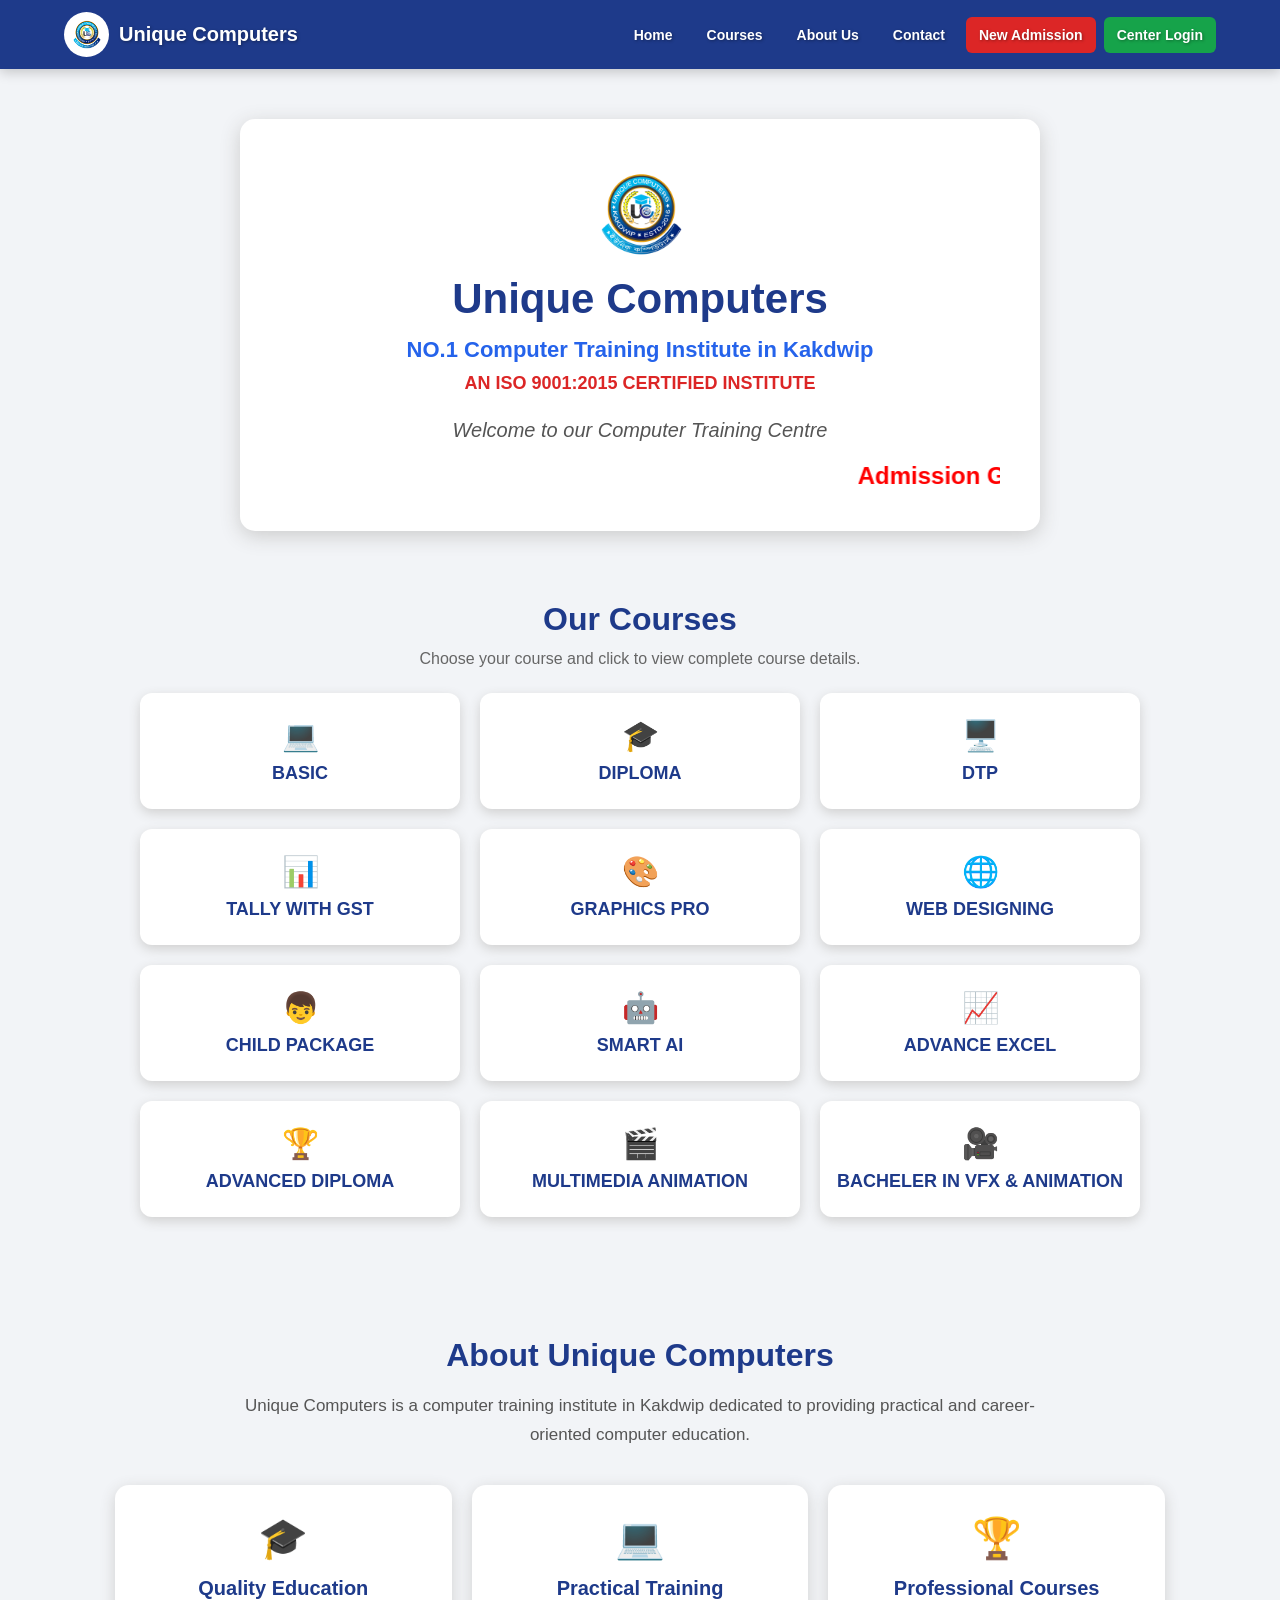
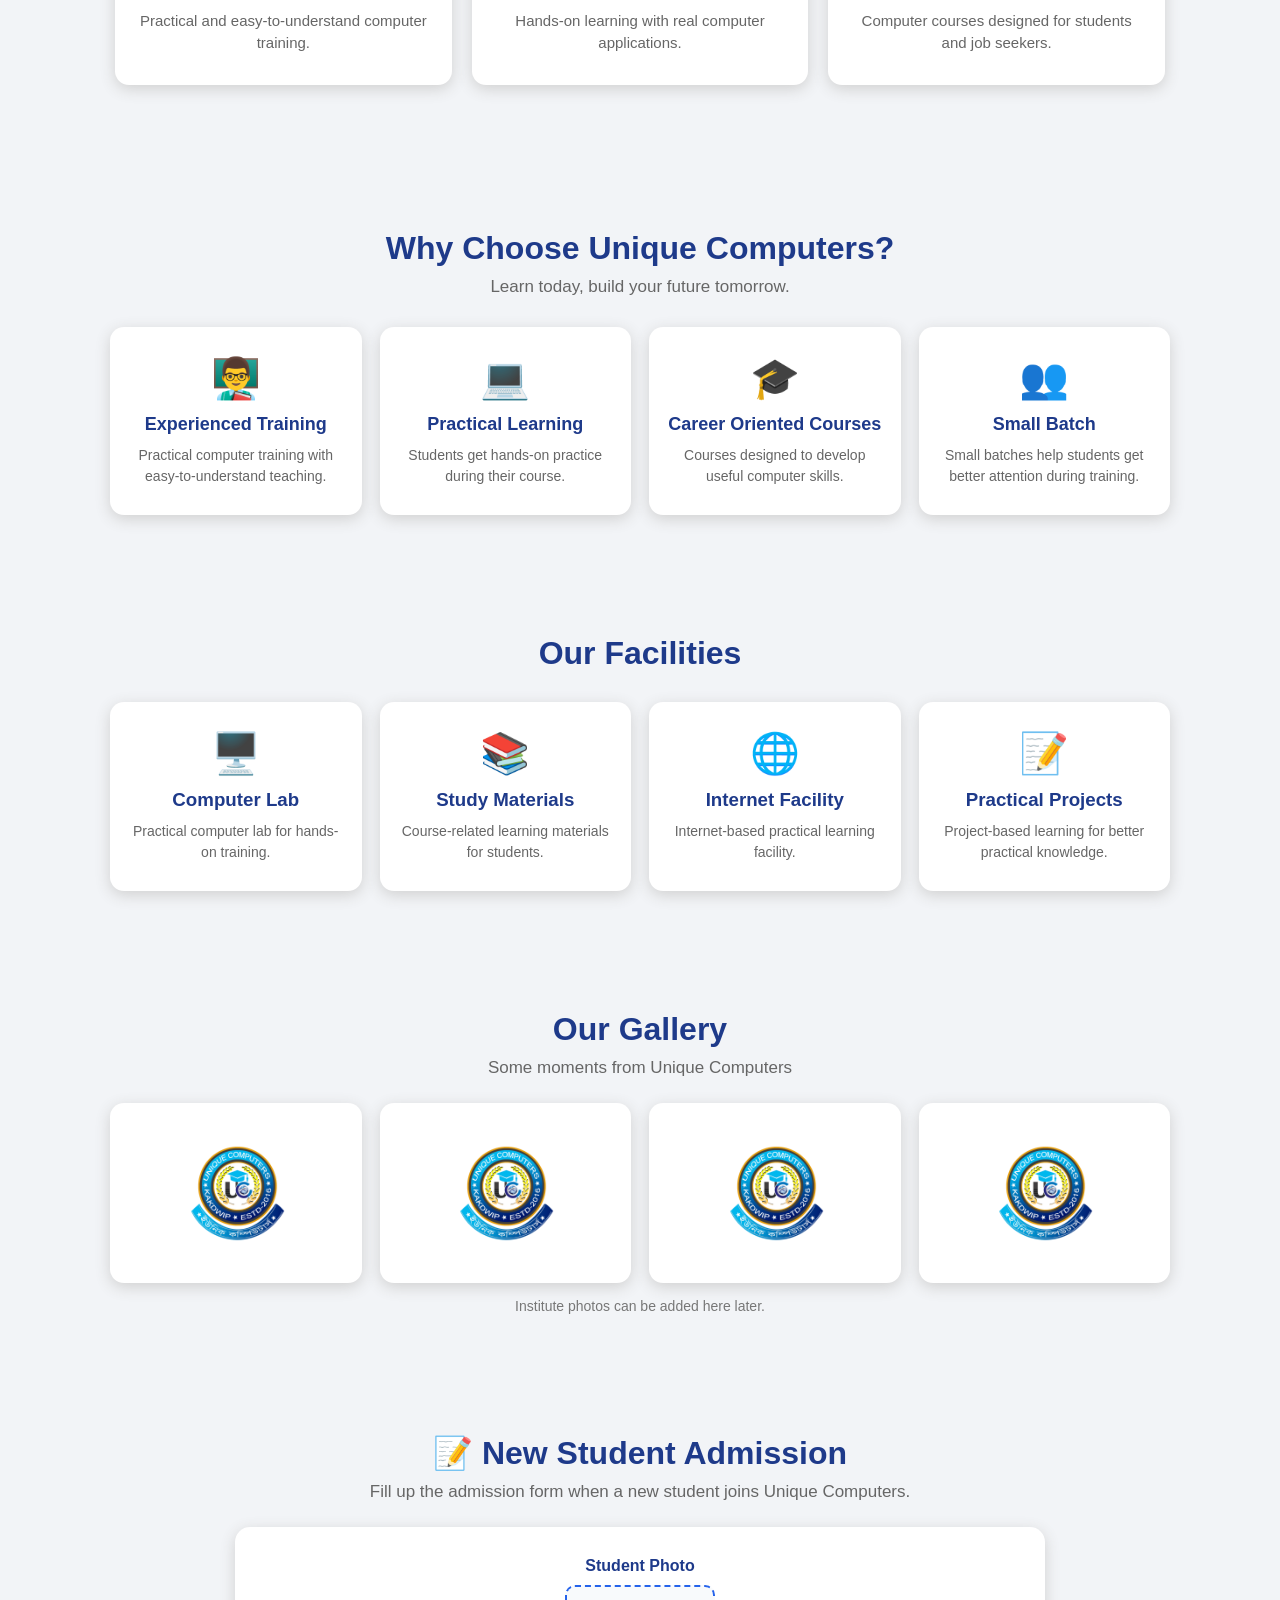
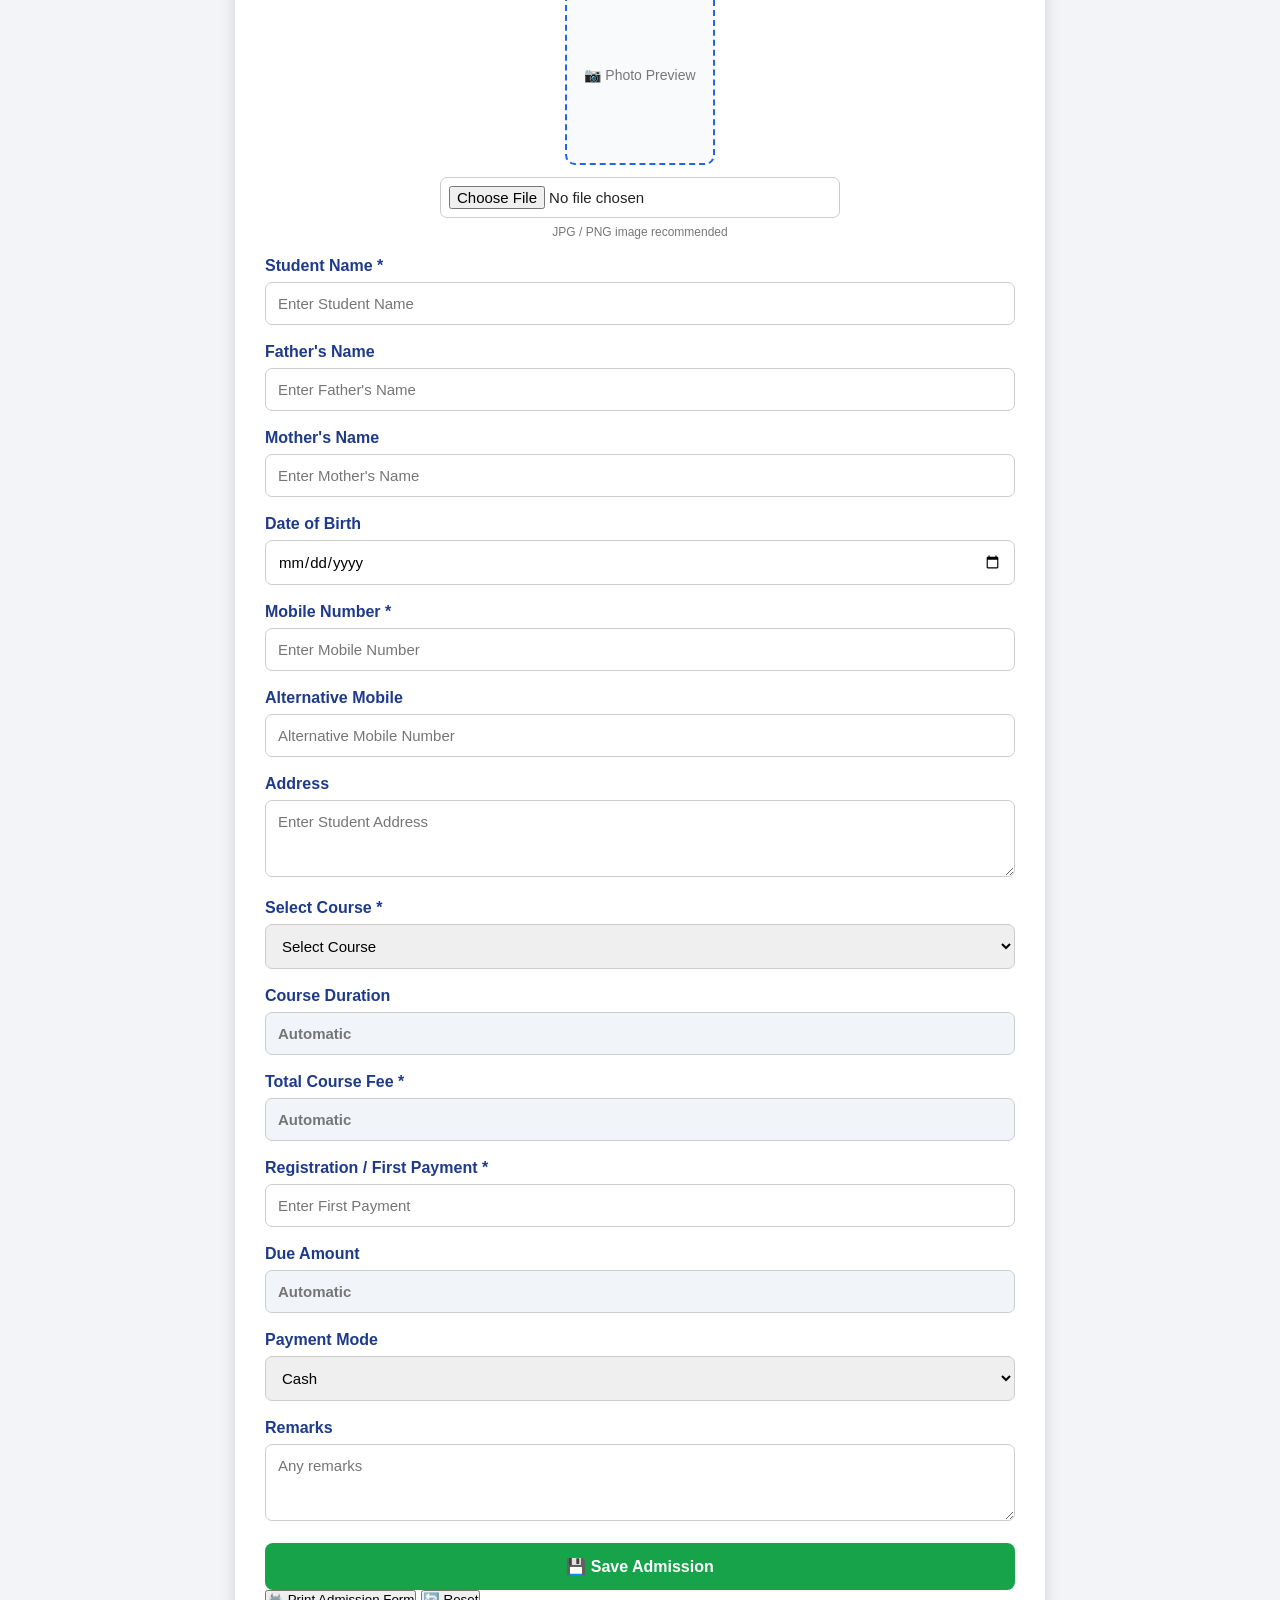
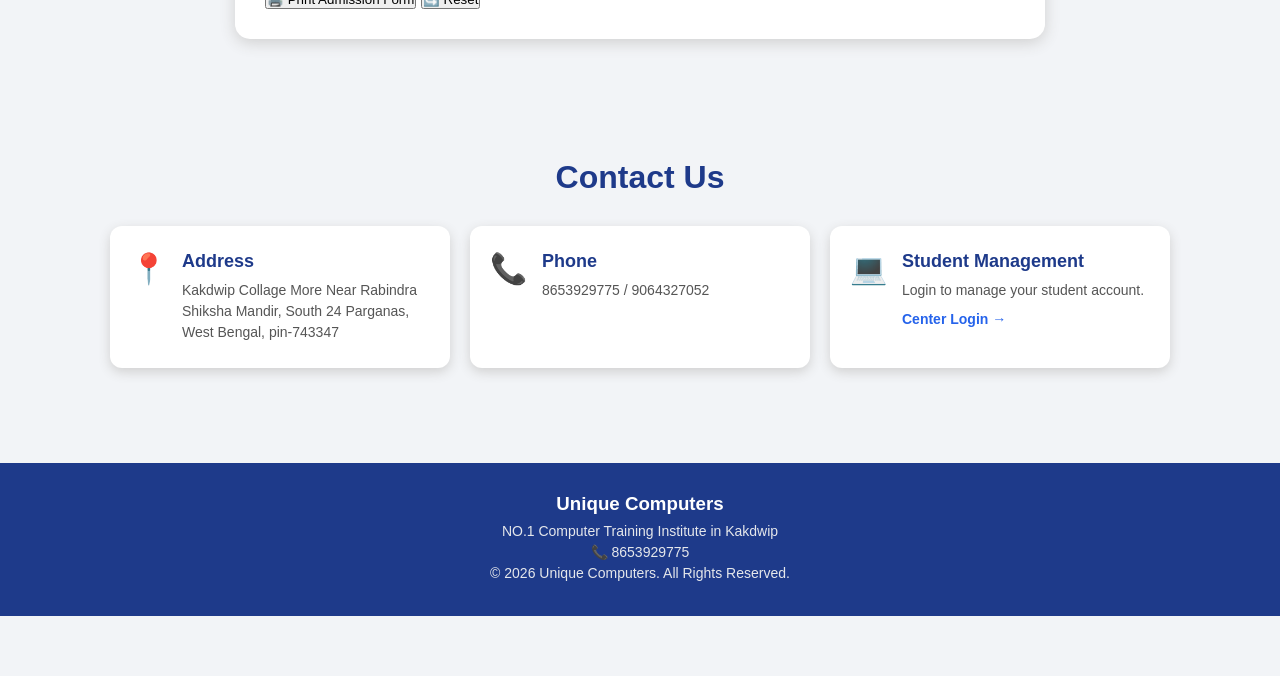
==== commit 01135037: "Add files via upload" ====
--- a/index.html
+++ b/index.html
@@ -56,13 +56,14 @@
 
         <a href="#admission"
            class="admission-nav-btn">
-
             New Admission
-
         </a>
 
-        <a href="dashboard.html"
-           class="student-login-btn">
+        <!-- CENTER LOGIN -->
+
+        <a href="javascript:void(0)"
+           class="student-login-btn"
+           onclick="openCenterLogin()">
 
             Center Login
 
@@ -71,7 +72,6 @@
     </div>
 
 </nav>
-
 
 
 <!-- =================================================
@@ -115,7 +115,6 @@
 </section>
 
 
-
 <!-- =================================================
      COURSES SECTION
 ================================================= -->
@@ -128,10 +127,8 @@
     </h2>
 
     <p class="section-subtitle">
-
         Choose your course and click to view
         complete course details.
-
     </p>
 
 
@@ -311,7 +308,6 @@
 </section>
 
 
-
 <!-- =================================================
      ABOUT US
 ================================================= -->
@@ -346,8 +342,10 @@
             </h3>
 
             <p>
+
                 Practical and easy-to-understand
                 computer training.
+
             </p>
 
         </div>
@@ -364,8 +362,10 @@
             </h3>
 
             <p>
+
                 Hands-on learning with real
                 computer applications.
+
             </p>
 
         </div>
@@ -382,8 +382,10 @@
             </h3>
 
             <p>
+
                 Computer courses designed for
                 students and job seekers.
+
             </p>
 
         </div>
@@ -392,7 +394,6 @@
     </div>
 
 </section>
-
 
 
 <!-- =================================================
@@ -406,9 +407,7 @@
     </h2>
 
     <p class="why-subtitle">
-
         Learn today, build your future tomorrow.
-
     </p>
 
 
@@ -426,8 +425,10 @@
             </h3>
 
             <p>
+
                 Practical computer training with
                 easy-to-understand teaching.
+
             </p>
 
         </div>
@@ -444,8 +445,10 @@
             </h3>
 
             <p>
+
                 Students get hands-on practice
                 during their course.
+
             </p>
 
         </div>
@@ -462,8 +465,10 @@
             </h3>
 
             <p>
+
                 Courses designed to develop
                 useful computer skills.
+
             </p>
 
         </div>
@@ -480,8 +485,10 @@
             </h3>
 
             <p>
+
                 Small batches help students get
                 better attention during training.
+
             </p>
 
         </div>
@@ -490,7 +497,6 @@
     </div>
 
 </section>
-
 
 
 <!-- =================================================
@@ -584,7 +590,6 @@
 </section>
 
 
-
 <!-- =================================================
      GALLERY
 ================================================= -->
@@ -596,9 +601,7 @@
     </h2>
 
     <p class="gallery-subtitle">
-
         Some moments from Unique Computers
-
     </p>
 
 
@@ -647,7 +650,6 @@
     </p>
 
 </section>
-
 
 
 <!-- =================================================
@@ -683,6 +685,7 @@
             <label>
                 Student Photo
             </label>
+
 
             <div class="photo-upload-box">
 
@@ -697,17 +700,18 @@
 
             </div>
 
+
             <input type="file"
                    id="studentPhoto"
                    accept="image/*"
                    onchange="previewStudentPhoto(event); updatePrintPhoto();">
 
+
             <small>
                 JPG / PNG image recommended
             </small>
 
         </div>
-
 
 
         <!-- STUDENT NAME -->
@@ -726,7 +730,6 @@
         </div>
 
 
-
         <!-- FATHER NAME -->
 
         <div class="form-group">
@@ -742,7 +745,6 @@
         </div>
 
 
-
         <!-- MOTHER NAME -->
 
         <div class="form-group">
@@ -758,7 +760,6 @@
         </div>
 
 
-
         <!-- DOB -->
 
         <div class="form-group">
@@ -771,7 +772,6 @@
                    id="dateOfBirth">
 
         </div>
-
 
 
         <!-- MOBILE -->
@@ -792,7 +792,6 @@
         </div>
 
 
-
         <!-- ALTERNATIVE MOBILE -->
 
         <div class="form-group">
@@ -810,7 +809,6 @@
         </div>
 
 
-
         <!-- ADDRESS -->
 
         <div class="form-group form-full">
@@ -826,7 +824,6 @@
         </div>
 
 
-
         <!-- COURSE -->
 
         <div class="form-group">
@@ -835,70 +832,85 @@
                 Select Course *
             </label>
 
+
             <select id="admissionCourse"
                     onchange="updateAdmissionCourseDetails()"
                     required>
 
+
                 <option value="">
                     Select Course
                 </option>
 
+
                 <option value="BASIC">
                     BASIC
                 </option>
 
+
                 <option value="DIPLOMA IN INFORMATION TECHNOLOGY (DIT)">
                     DIPLOMA
                 </option>
 
+
                 <option value="DTP">
                     DTP
                 </option>
 
+
                 <option value="TALLY WITH GST">
                     TALLY WITH GST
                 </option>
 
+
                 <option value="GRAPHICS PRO">
                     GRAPHICS PRO
                 </option>
 
+
                 <option value="WEB DESIGNING">
                     WEB DESIGNING
                 </option>
 
+
                 <option value="CHILD PACKAGE">
                     CHILD PACKAGE
                 </option>
 
+
                 <option value="SMART AI">
                     SMART AI
                 </option>
 
+
                 <option value="ADVANCE EXCEL">
                     ADVANCE EXCEL
                 </option>
 
+
                 <option value="ADVANCED DIPLOMA">
                     ADVANCED DIPLOMA
                 </option>
 
+
                 <option value="MULTIMEDIA ANIMATION - PACKAGE 1 (1 YEAR)">
                     MULTIMEDIA ANIMATION - PACKAGE 1 (1 YEAR)
                 </option>
 
+
                 <option value="MULTIMEDIA ANIMATION - PACKAGE 2 (2 YEAR)">
                     MULTIMEDIA ANIMATION - PACKAGE 2 (2 YEAR)
                 </option>
 
+
                 <option value="VFX - PACKAGE 3 (3 YEAR)">
                     VFX - PACKAGE 3 (3 YEAR)
                 </option>
 
+
             </select>
 
         </div>
-
 
 
         <!-- COURSE DURATION -->
@@ -915,7 +927,6 @@
                    readonly>
 
         </div>
-
 
 
         <!-- TOTAL FEE -->
@@ -936,7 +947,6 @@
         </div>
 
 
-
         <!-- FIRST PAYMENT -->
 
         <div class="form-group">
@@ -955,7 +965,6 @@
         </div>
 
 
-
         <!-- DUE -->
 
         <div class="form-group">
@@ -972,7 +981,6 @@
         </div>
 
 
-
         <!-- PAYMENT MODE -->
 
         <div class="form-group">
@@ -981,6 +989,7 @@
                 Payment Mode
             </label>
 
+
             <select id="paymentMode">
 
                 <option value="Cash">
@@ -1000,7 +1009,6 @@
         </div>
 
 
-
         <!-- REMARKS -->
 
         <div class="form-group form-full">
@@ -1016,7 +1024,6 @@
         </div>
 
 
-
         <!-- BUTTONS -->
 
         <div class="admission-button-container">
@@ -1054,9 +1061,7 @@
 
     </form>
 
-
 </section>
-
 
 
 <!-- =================================================
@@ -1089,8 +1094,9 @@
 
                 <p>
 
-                    Kakdwip Collage More Near Rabindra Shiksha Mandir, South 24 Parganas,
-                    West Bengal,pin-743347
+                    Kakdwip Collage More Near Rabindra
+                    Shiksha Mandir, South 24 Parganas,
+                    West Bengal, pin-743347
 
                 </p>
 
@@ -1139,8 +1145,12 @@
 
                 </p>
 
-                <a href="dashboard.html"
-                   class="panel-link">
+
+                <!-- CENTER LOGIN -->
+
+                <a href="javascript:void(0)"
+                   class="panel-link"
+                   onclick="openCenterLogin()">
 
                     Center Login →
 
@@ -1153,9 +1163,7 @@
 
     </div>
 
-
 </section>
-
 
 
 <!-- =================================================
@@ -1189,7 +1197,6 @@
 </footer>
 
 
-
 <!-- =================================================
      COURSE DETAILS POPUP
 ================================================= -->
@@ -1218,7 +1225,6 @@
 
 
         <div id="courseDetailsContent">
-
         </div>
 
 
@@ -1234,6 +1240,88 @@
 
 </div>
 
+
+<!-- =================================================
+     CENTER LOGIN MODAL
+================================================= -->
+
+<div id="centerLoginModal"
+     class="center-login-modal">
+
+
+    <div class="center-login-box">
+
+
+        <button type="button"
+                class="center-login-close"
+                onclick="closeCenterLogin()">
+
+            ×
+
+        </button>
+
+
+        <img src="logo.png"
+             alt="Unique Computers"
+             class="center-login-logo">
+
+
+        <h2>
+            Center Login
+        </h2>
+
+
+        <p class="center-login-subtitle">
+
+            Unique Computers
+
+        </p>
+
+
+        <div class="center-login-form">
+
+
+            <label for="centerUsername">
+                Username
+            </label>
+
+
+            <input type="text"
+                   id="centerUsername"
+                   placeholder="Enter Username"
+                   autocomplete="username">
+
+
+            <label for="centerPassword">
+                Password
+            </label>
+
+
+            <input type="password"
+                   id="centerPassword"
+                   placeholder="Enter Password"
+                   autocomplete="current-password">
+
+
+            <button type="button"
+                    class="center-login-submit"
+                    onclick="centerLogin()">
+
+                🔐 Login
+
+            </button>
+
+
+            <p id="centerLoginError"
+               class="center-login-error">
+            </p>
+
+
+        </div>
+
+    </div>
+
+</div>
 
 
 <!-- =================================================
@@ -1248,31 +1336,39 @@
 
     <div class="print-header">
 
-       <center> <img src="logo.png"width="100px"
-             alt="Unique Computers"></center>
+        <div style="text-align:center;">
+
+            <img src="logo.png"
+                 width="100"
+                 alt="Unique Computers">
+
+        </div>
+
 
         <div>
 
-            <h1>
-                <center>UNIQUE COMPUTERS</center>
+            <h1 style="text-align:center;">
+                UNIQUE COMPUTERS
             </h1>
 
-            <p>
+
+            <p style="text-align:center;">
                 NO.1 Computer Training Institute in Kakdwip
             </p>
 
-            <p>
+
+            <p style="text-align:center;">
                 Kakdwip, South 24 Parganas, West Bengal
             </p>
 
-            <p>
+
+            <p style="text-align:center;">
                 Phone: 8653929775
             </p>
 
         </div>
 
     </div>
-
 
 
     <h2 class="print-title">
@@ -1280,28 +1376,49 @@
     </h2>
 
 
-
     <!-- ADMISSION INFORMATION -->
 
     <div class="print-admission-info">
 
         <div>
-            <strong>Admission No:</strong>
-            <span id="printAdmissionNo">—</span>
-        </div>
+
+            <strong>
+                Admission No:
+            </strong>
+
+            <span id="printAdmissionNo">
+                —
+            </span>
+
+        </div>
+
 
         <div>
-            <strong>Student ID:</strong>
-            <span id="printStudentId">—</span>
-        </div>
+
+            <strong>
+                Student ID:
+            </strong>
+
+            <span id="printStudentId">
+                —
+            </span>
+
+        </div>
+
 
         <div>
-            <strong>Admission Date:</strong>
-            <span id="printAdmissionDate">—</span>
-        </div>
-
-    </div>
-
+
+            <strong>
+                Admission Date:
+            </strong>
+
+            <span id="printAdmissionDate">
+                —
+            </span>
+
+        </div>
+
+    </div>
 
 
     <!-- STUDENT PHOTO -->
@@ -1316,58 +1433,129 @@
     </div>
 
 
-
     <!-- STUDENT DETAILS -->
 
     <table class="print-student-table">
 
+
         <tr>
-            <th>Student Name</th>
-            <td id="printStudentName">—</td>
+
+            <th>
+                Student Name
+            </th>
+
+            <td id="printStudentName">
+                —
+            </td>
+
         </tr>
 
+
         <tr>
-            <th>Father's Name</th>
-            <td id="printFatherName">—</td>
+
+            <th>
+                Father's Name
+            </th>
+
+            <td id="printFatherName">
+                —
+            </td>
+
         </tr>
 
+
         <tr>
-            <th>Mother's Name</th>
-            <td id="printMotherName">—</td>
+
+            <th>
+                Mother's Name
+            </th>
+
+            <td id="printMotherName">
+                —
+            </td>
+
         </tr>
 
+
         <tr>
-            <th>Date of Birth</th>
-            <td id="printDOB">—</td>
+
+            <th>
+                Date of Birth
+            </th>
+
+            <td id="printDOB">
+                —
+            </td>
+
         </tr>
 
+
         <tr>
-            <th>Mobile Number</th>
-            <td id="printMobile">—</td>
+
+            <th>
+                Mobile Number
+            </th>
+
+            <td id="printMobile">
+                —
+            </td>
+
         </tr>
 
+
         <tr>
-            <th>Alternative Mobile</th>
-            <td id="printAlternativeMobile">—</td>
+
+            <th>
+                Alternative Mobile
+            </th>
+
+            <td id="printAlternativeMobile">
+                —
+            </td>
+
         </tr>
 
+
         <tr>
-            <th>Address</th>
-            <td id="printAddress">—</td>
+
+            <th>
+                Address
+            </th>
+
+            <td id="printAddress">
+                —
+            </td>
+
         </tr>
 
+
         <tr>
-            <th>Course</th>
-            <td id="printCourse">—</td>
+
+            <th>
+                Course
+            </th>
+
+            <td id="printCourse">
+                —
+            </td>
+
         </tr>
 
+
         <tr>
-            <th>Course Duration</th>
-            <td id="printDuration">—</td>
+
+            <th>
+                Course Duration
+            </th>
+
+            <td id="printDuration">
+                —
+            </td>
+
         </tr>
 
+
     </table>
-
 
 
     <!-- FEE DETAILS -->
@@ -1377,8 +1565,8 @@
     </h3>
 
 
-
     <table class="print-fee-table">
+
 
         <tr>
 
@@ -1431,8 +1619,8 @@
 
         </tr>
 
+
     </table>
-
 
 
     <!-- REMARKS -->
@@ -1450,23 +1638,21 @@
     </div>
 
 
-
     <!-- DECLARATION -->
 
     <div class="print-declaration">
 
         <p>
+
             I hereby confirm that the information
             provided above is correct.
+
         </p>
 
     </div>
 
 
-
-    <!-- =================================================
-         RULES & REGULATIONS
-    ================================================= -->
+    <!-- RULES & REGULATIONS -->
 
     <div class="print-rules">
 
@@ -1478,25 +1664,36 @@
         <ul>
 
             <li>
+
                 Fees must be paid on or before the
                 specified due date of every month.
+
             </li>
 
+
             <li>
+
                 Students must strictly maintain discipline
                 and attend classes regularly. Minimum
                 80% attendance is required.
+
             </li>
 
+
             <li>
+
                 Fees once paid are strictly non-refundable
                 and non-transferable under any circumstances.
+
             </li>
 
+
             <li>
+
                 The institution reserves the right to cancel
                 admission in case of major misconduct or
                 prolonged unauthorized absence.
+
             </li>
 
         </ul>
@@ -1504,10 +1701,7 @@
     </div>
 
 
-
-    <!-- =================================================
-         THREE SIGNATURES
-    ================================================= -->
+    <!-- THREE SIGNATURES -->
 
     <div class="print-signature three-signatures">
 
@@ -1518,7 +1712,7 @@
             </div>
 
             <div class="signature-line">
-                ______________________
+                ______________________________
             </div>
 
             <strong>
@@ -1528,14 +1722,13 @@
         </div>
 
 
-
         <div class="signature-box">
 
             <div class="signature-space">
             </div>
 
             <div class="signature-line">
-                ______________________
+                ______________________________
             </div>
 
             <strong>
@@ -1545,14 +1738,13 @@
         </div>
 
 
-
         <div class="signature-box">
 
             <div class="signature-space">
             </div>
 
             <div class="signature-line">
-                ______________________
+                ______________________________
             </div>
 
             <strong>
@@ -1565,7 +1757,6 @@
     </div>
 
 
-
     <!-- PRINT FOOTER -->
 
     <div class="print-footer">
@@ -1577,7 +1768,6 @@
 
 
 </div>
-
 
 
 <!-- =================================================
--- a/style.css
+++ b/style.css
@@ -2826,4 +2826,306 @@
         padding: 6px;
     }
 
+}
+/* =====================================================
+   CENTER LOGIN MODAL
+===================================================== */
+
+.center-login-modal {
+
+    display: none;
+
+    position: fixed;
+
+    inset: 0;
+
+    width: 100%;
+    height: 100%;
+
+    background: rgba(0, 0, 0, 0.65);
+
+    align-items: center;
+    justify-content: center;
+
+    z-index: 99999;
+
+    padding: 20px;
+
+}
+
+
+/* LOGIN BOX */
+
+.center-login-box {
+
+    position: relative;
+
+    width: 100%;
+    max-width: 400px;
+
+    background: #ffffff;
+
+    border-radius: 15px;
+
+    padding: 30px;
+
+    text-align: center;
+
+    box-shadow:
+        0 15px 50px
+        rgba(0, 0, 0, 0.30);
+
+}
+
+
+/* CLOSE BUTTON */
+
+.center-login-close {
+
+    position: absolute;
+
+    top: 10px;
+    right: 14px;
+
+    width: 35px;
+    height: 35px;
+
+    border: none;
+
+    background: transparent;
+
+    font-size: 30px;
+
+    line-height: 30px;
+
+    cursor: pointer;
+
+    color: #555;
+
+}
+
+
+.center-login-close:hover {
+
+    color: #dc2626;
+
+}
+
+
+/* LOGIN LOGO */
+
+.center-login-logo {
+
+    width: 70px;
+    height: 70px;
+
+    object-fit: contain;
+
+    display: block;
+
+    margin: 0 auto 10px auto;
+
+}
+
+
+/* LOGIN TITLE */
+
+.center-login-box h2 {
+
+    margin: 5px 0;
+
+    color: #173b8f;
+
+    font-size: 26px;
+
+}
+
+
+/* SUBTITLE */
+
+.center-login-subtitle {
+
+    margin: 0 0 25px 0;
+
+    color: #666;
+
+    font-size: 14px;
+
+}
+
+
+/* LOGIN FORM */
+
+.center-login-form {
+
+    text-align: left;
+
+}
+
+
+/* LABEL */
+
+.center-login-form label {
+
+    display: block;
+
+    margin: 12px 0 6px 0;
+
+    font-weight: bold;
+
+    color: #333;
+
+}
+
+
+/* INPUT */
+
+.center-login-form input {
+
+    width: 100%;
+
+    padding: 12px 14px;
+
+    border: 1px solid #ccc;
+
+    border-radius: 8px;
+
+    font-size: 15px;
+
+    outline: none;
+
+    font-family: Arial, sans-serif;
+
+}
+
+
+.center-login-form input:focus {
+
+    border-color: #2563eb;
+
+    box-shadow:
+        0 0 0 2px
+        rgba(37, 99, 235, 0.10);
+
+}
+
+
+/* LOGIN BUTTON */
+
+.center-login-submit {
+
+    width: 100%;
+
+    margin-top: 22px;
+
+    padding: 13px;
+
+    border: none;
+
+    border-radius: 8px;
+
+    background:
+        linear-gradient(
+            135deg,
+            #173b8f,
+            #2563eb
+        );
+
+    color: white;
+
+    font-size: 16px;
+
+    font-weight: bold;
+
+    cursor: pointer;
+
+    transition: 0.3s;
+
+}
+
+
+.center-login-submit:hover {
+
+    opacity: 0.92;
+
+    transform: translateY(-1px);
+
+}
+
+
+/* ERROR MESSAGE */
+
+.center-login-error {
+
+    min-height: 20px;
+
+    margin: 12px 0 0 0;
+
+    text-align: center;
+
+    color: #dc2626;
+
+    font-size: 14px;
+
+    font-weight: bold;
+
+}
+
+
+/* =====================================================
+   CENTER LOGIN MOBILE
+===================================================== */
+
+@media (max-width: 600px) {
+
+    .center-login-modal {
+
+        padding: 15px;
+
+    }
+
+
+    .center-login-box {
+
+        width: 100%;
+
+        padding: 25px 20px;
+
+        border-radius: 12px;
+
+    }
+
+
+    .center-login-logo {
+
+        width: 60px;
+        height: 60px;
+
+    }
+
+
+    .center-login-box h2 {
+
+        font-size: 23px;
+
+    }
+
+
+    .center-login-form input {
+
+        padding: 11px 12px;
+
+        font-size: 14px;
+
+    }
+
+
+    .center-login-submit {
+
+        padding: 12px;
+
+        font-size: 15px;
+
+    }
+
 }
